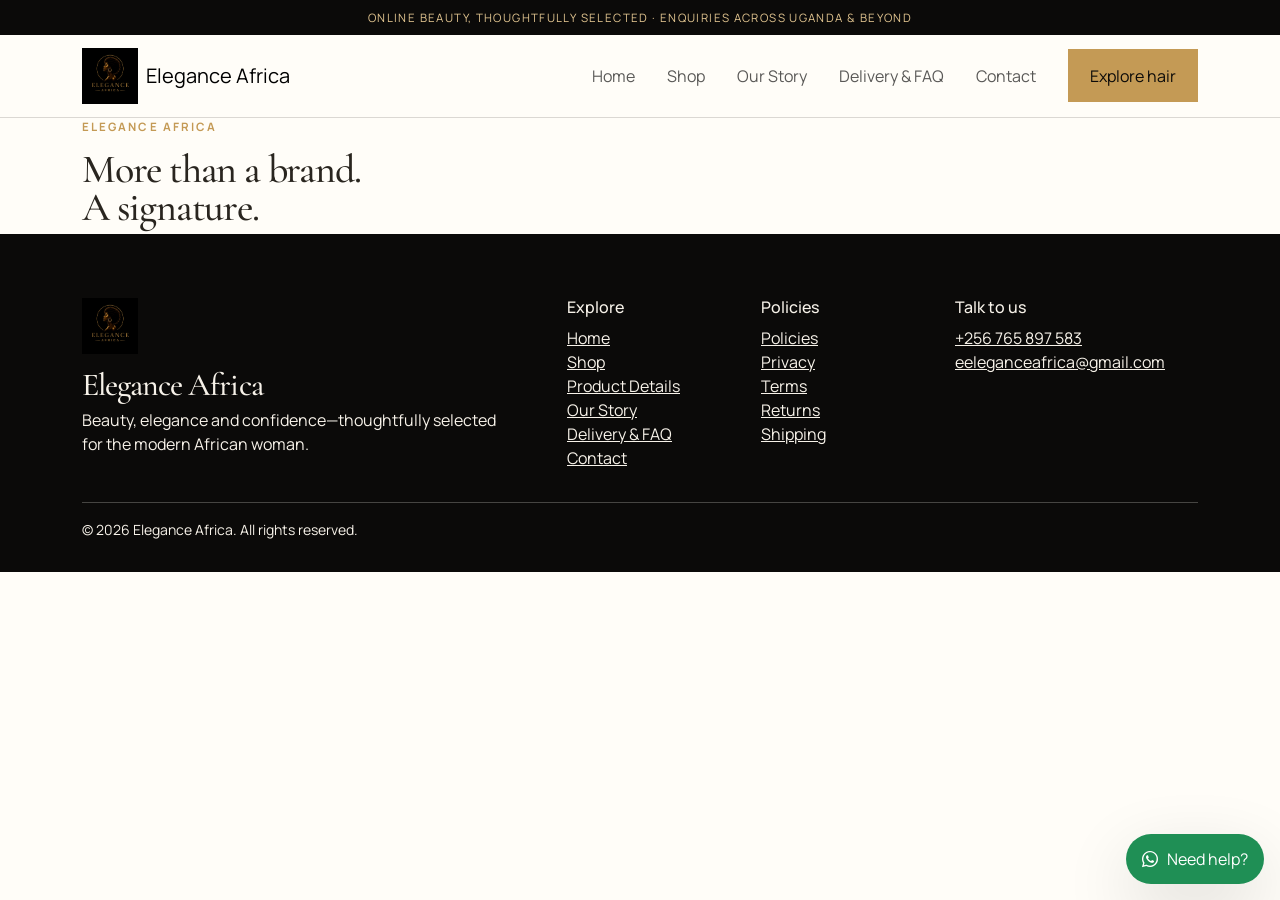
==== index.html @ 3edb66e4 "feat: add shared luxury site foundation" ====
<!doctype html>
<html lang="en">
<head>
  <meta charset="utf-8">
  <meta name="viewport" content="width=device-width, initial-scale=1">
  <meta name="theme-color" content="#0b0a09">
  <title>Elegance Africa | More Than a Brand. A Signature.</title>
  <meta name="description" content="Discover premium hair and a growing world of beauty, thoughtfully selected for the modern African woman.">
  <link rel="preconnect" href="https://fonts.googleapis.com">
  <link rel="preconnect" href="https://fonts.gstatic.com" crossorigin>
  <link href="https://fonts.googleapis.com/css2?family=Cormorant+Garamond:wght@400;500;600&amp;family=Manrope:wght@400;500;600;700&amp;display=swap" rel="stylesheet">
  <link href="https://cdn.jsdelivr.net/npm/bootstrap@5.3.8/dist/css/bootstrap.min.css" rel="stylesheet" integrity="sha384-sRIl4kxILFvY47J16cr9ZwB07vP4J8+LH7qKQnuqkuIAvNWLzeN8tE5YBujZqJLB" crossorigin="anonymous">
  <link rel="stylesheet" href="https://cdn.jsdelivr.net/npm/bootstrap-icons@1.13.1/font/bootstrap-icons.min.css">
  <link rel="stylesheet" href="assets/css/styles.css">
</head>
<body data-page="home">
  <a class="skip-link" href="#main-content">Skip to content</a>
  <div class="announcement-bar">Online beauty, thoughtfully selected · Enquiries across Uganda &amp; beyond</div>
  <header id="site-header" class="site-header">
    <nav class="navbar navbar-expand-lg" aria-label="Primary navigation">
      <div class="container">
        <a class="navbar-brand d-flex align-items-center gap-2" href="index.html"><img class="brand-logo" src="assets/images/logo.jpeg" alt="Elegance Africa"><span>Elegance Africa</span></a>
        <button class="navbar-toggler" type="button" data-bs-toggle="offcanvas" data-bs-target="#siteMenu" aria-controls="siteMenu" aria-label="Open navigation"><span class="navbar-toggler-icon"></span></button>
        <div class="offcanvas offcanvas-end" tabindex="-1" id="siteMenu" aria-labelledby="siteMenuLabel">
          <div class="offcanvas-header"><h2 class="offcanvas-title" id="siteMenuLabel">Elegance Africa</h2><button type="button" class="btn-close" data-bs-dismiss="offcanvas" aria-label="Close navigation"></button></div>
          <div class="offcanvas-body align-items-center"><ul class="navbar-nav ms-auto gap-lg-3">
            <li class="nav-item"><a class="nav-link" data-nav="home" href="index.html">Home</a></li>
            <li class="nav-item"><a class="nav-link" data-nav="shop" href="shop.html">Shop</a></li>
            <li class="nav-item"><a class="nav-link" data-nav="about" href="about.html">Our Story</a></li>
            <li class="nav-item"><a class="nav-link" data-nav="support" href="delivery-faq.html">Delivery &amp; FAQ</a></li>
            <li class="nav-item"><a class="nav-link" data-nav="contact" href="contact.html">Contact</a></li>
          </ul><a class="btn btn-gold ms-lg-4" href="shop.html">Explore hair</a></div>
        </div>
      </div>
    </nav>
  </header>
  <main id="main-content"><section class="page-hero"><div class="container"><p class="eyebrow">Elegance Africa</p><h1 class="display-title">More than a brand.<br>A signature.</h1></div></section></main>
  <footer class="site-footer"><div class="container"><div class="row g-5">
    <div class="col-lg-5"><img class="brand-logo mb-3" src="assets/images/logo.jpeg" alt=""><h2 class="display-title">Elegance Africa</h2><p>Beauty, elegance and confidence—thoughtfully selected for the modern African woman.</p></div>
    <div class="col-6 col-lg-2"><h3 class="h6">Explore</h3><ul class="list-unstyled"><li><a href="index.html">Home</a></li><li><a href="shop.html">Shop</a></li><li><a href="product.html">Product Details</a></li><li><a href="about.html">Our Story</a></li><li><a href="delivery-faq.html">Delivery &amp; FAQ</a></li><li><a href="contact.html">Contact</a></li></ul></div>
    <div class="col-6 col-lg-2"><h3 class="h6">Policies</h3><ul class="list-unstyled"><li><a href="policies.html">Policies</a></li><li><a href="policies.html#privacy">Privacy</a></li><li><a href="policies.html#terms">Terms</a></li><li><a href="policies.html#returns">Returns</a></li><li><a href="policies.html#shipping">Shipping</a></li></ul></div>
    <div class="col-lg-3"><h3 class="h6">Talk to us</h3><p><a href="tel:+256765897583">+256 765 897 583</a><br><a href="mailto:eeleganceafrica@gmail.com">eeleganceafrica@gmail.com</a></p></div>
  </div><hr><p class="small mb-0">© 2026 Elegance Africa. All rights reserved.</p></div></footer>
  <a class="whatsapp-float" href="https://wa.me/256765897583" target="_blank" rel="noopener" aria-label="Chat with Elegance Africa on WhatsApp"><i class="bi bi-whatsapp" aria-hidden="true"></i><span>Need help?</span></a>
  <script src="https://cdn.jsdelivr.net/npm/bootstrap@5.3.8/dist/js/bootstrap.bundle.min.js" integrity="sha384-FKyoEForCGlyvwx9Hj09JcYn3nv7wiPVlz7YYwJrWVcXK/BmnVDxM+D2scQbITxI" crossorigin="anonymous"></script>
  <script src="assets/js/products.js"></script>
  <script src="assets/js/main.js"></script>
</body>
</html>
---- assets/css/styles.css ----
:root {
  --ink: #0b0a09;
  --charcoal: #171512;
  --ivory: #f7f2e9;
  --cream: #eee4d5;
  --paper: #fffdf8;
  --gold: #c49a55;
  --gold-light: #e2c590;
  --taupe: #9c8b7b;
  --text: #29251f;
  --muted: #6f675e;
  --line: rgba(34, 29, 23, .16);
  --display: "Cormorant Garamond", Georgia, serif;
  --sans: "Manrope", Arial, sans-serif;
  --shadow: 0 24px 70px rgba(11, 10, 9, .14);
  --radius: .25rem;
}

html { scroll-behavior: smooth; }
body { margin: 0; background: var(--paper); color: var(--text); font-family: var(--sans); }
img { display: block; max-width: 100%; }
a { color: inherit; }
.skip-link { position: fixed; left: 1rem; top: -5rem; z-index: 2000; background: var(--paper); padding: .75rem 1rem; }
.skip-link:focus { top: 1rem; }
.announcement-bar { background: var(--ink); color: var(--gold-light); padding: .55rem 1rem; text-align: center; font-size: .72rem; letter-spacing: .12em; text-transform: uppercase; }
.site-header { background: rgba(255, 253, 248, .94); border-bottom: 1px solid var(--line); position: sticky; top: 0; z-index: 1030; backdrop-filter: blur(14px); }
.brand-logo { width: 56px; aspect-ratio: 1; object-fit: cover; }
.display-title { font-family: var(--display); font-weight: 500; line-height: .94; letter-spacing: -.03em; }
.eyebrow { color: var(--gold); font-size: .72rem; font-weight: 700; letter-spacing: .18em; text-transform: uppercase; }
.btn-gold { background: var(--gold); border: 1px solid var(--gold); color: var(--ink); border-radius: 0; padding: .85rem 1.3rem; }
.btn-gold:hover, .btn-gold:focus-visible { background: var(--gold-light); border-color: var(--gold-light); color: var(--ink); }
.btn-outline-ink { border: 1px solid currentColor; border-radius: 0; padding: .85rem 1.3rem; }
.section-pad { padding-block: clamp(4.5rem, 8vw, 8rem); }
.dark-section { background: var(--ink); color: var(--ivory); }
.site-footer { background: var(--ink); color: var(--ivory); padding: 4rem 0 2rem; }
.whatsapp-float { align-items: center; background: #1f8f55; border-radius: 999px; bottom: 1rem; box-shadow: var(--shadow); color: white; display: flex; gap: .55rem; padding: .8rem 1rem; position: fixed; right: 1rem; text-decoration: none; z-index: 1040; }
:focus-visible { outline: 3px solid var(--gold-light); outline-offset: 3px; }
[data-reveal] { opacity: 0; transform: translateY(22px); transition: opacity .7s ease, transform .7s ease; }
[data-reveal].is-visible { opacity: 1; transform: none; }
@media (max-width: 575.98px) { .whatsapp-float span { display: none; } }
@media (prefers-reduced-motion: reduce) { *, *::before, *::after { scroll-behavior: auto !important; transition-duration: .01ms !important; animation-duration: .01ms !important; } [data-reveal] { opacity: 1; transform: none; } }
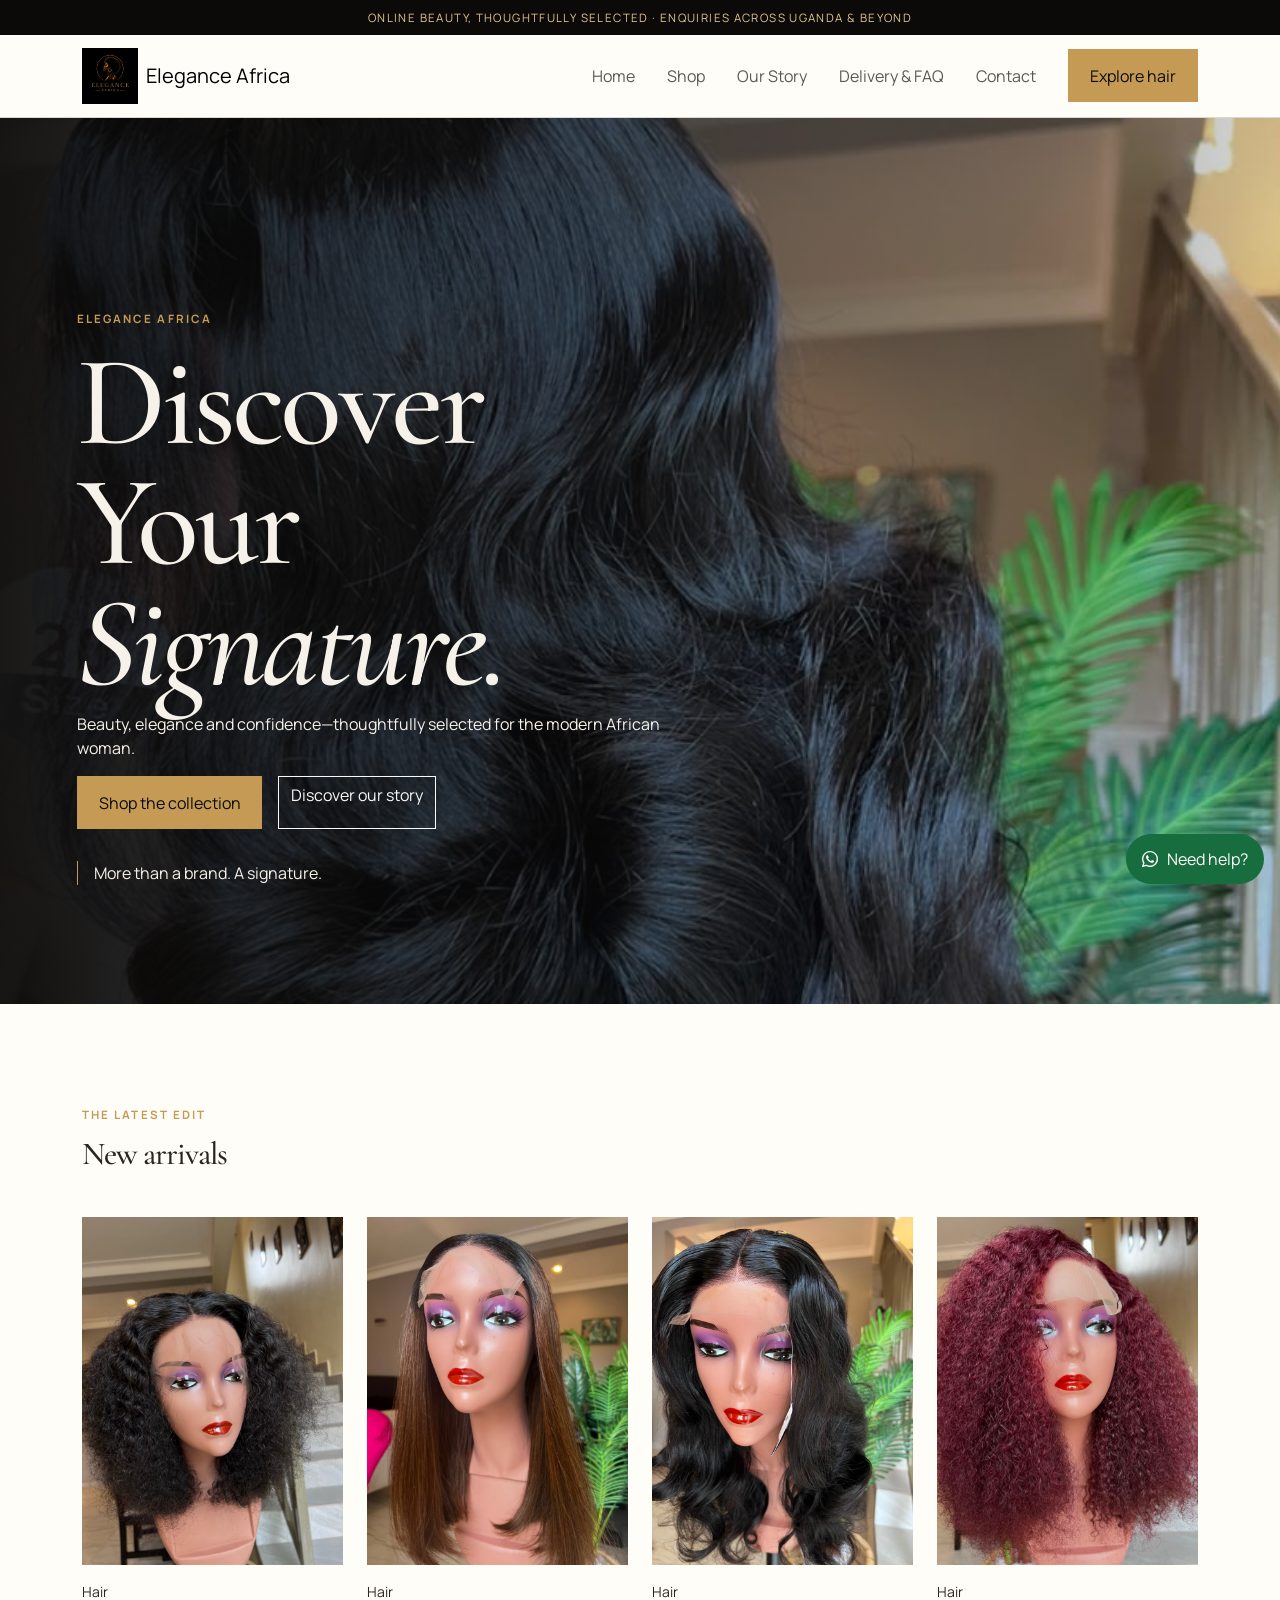
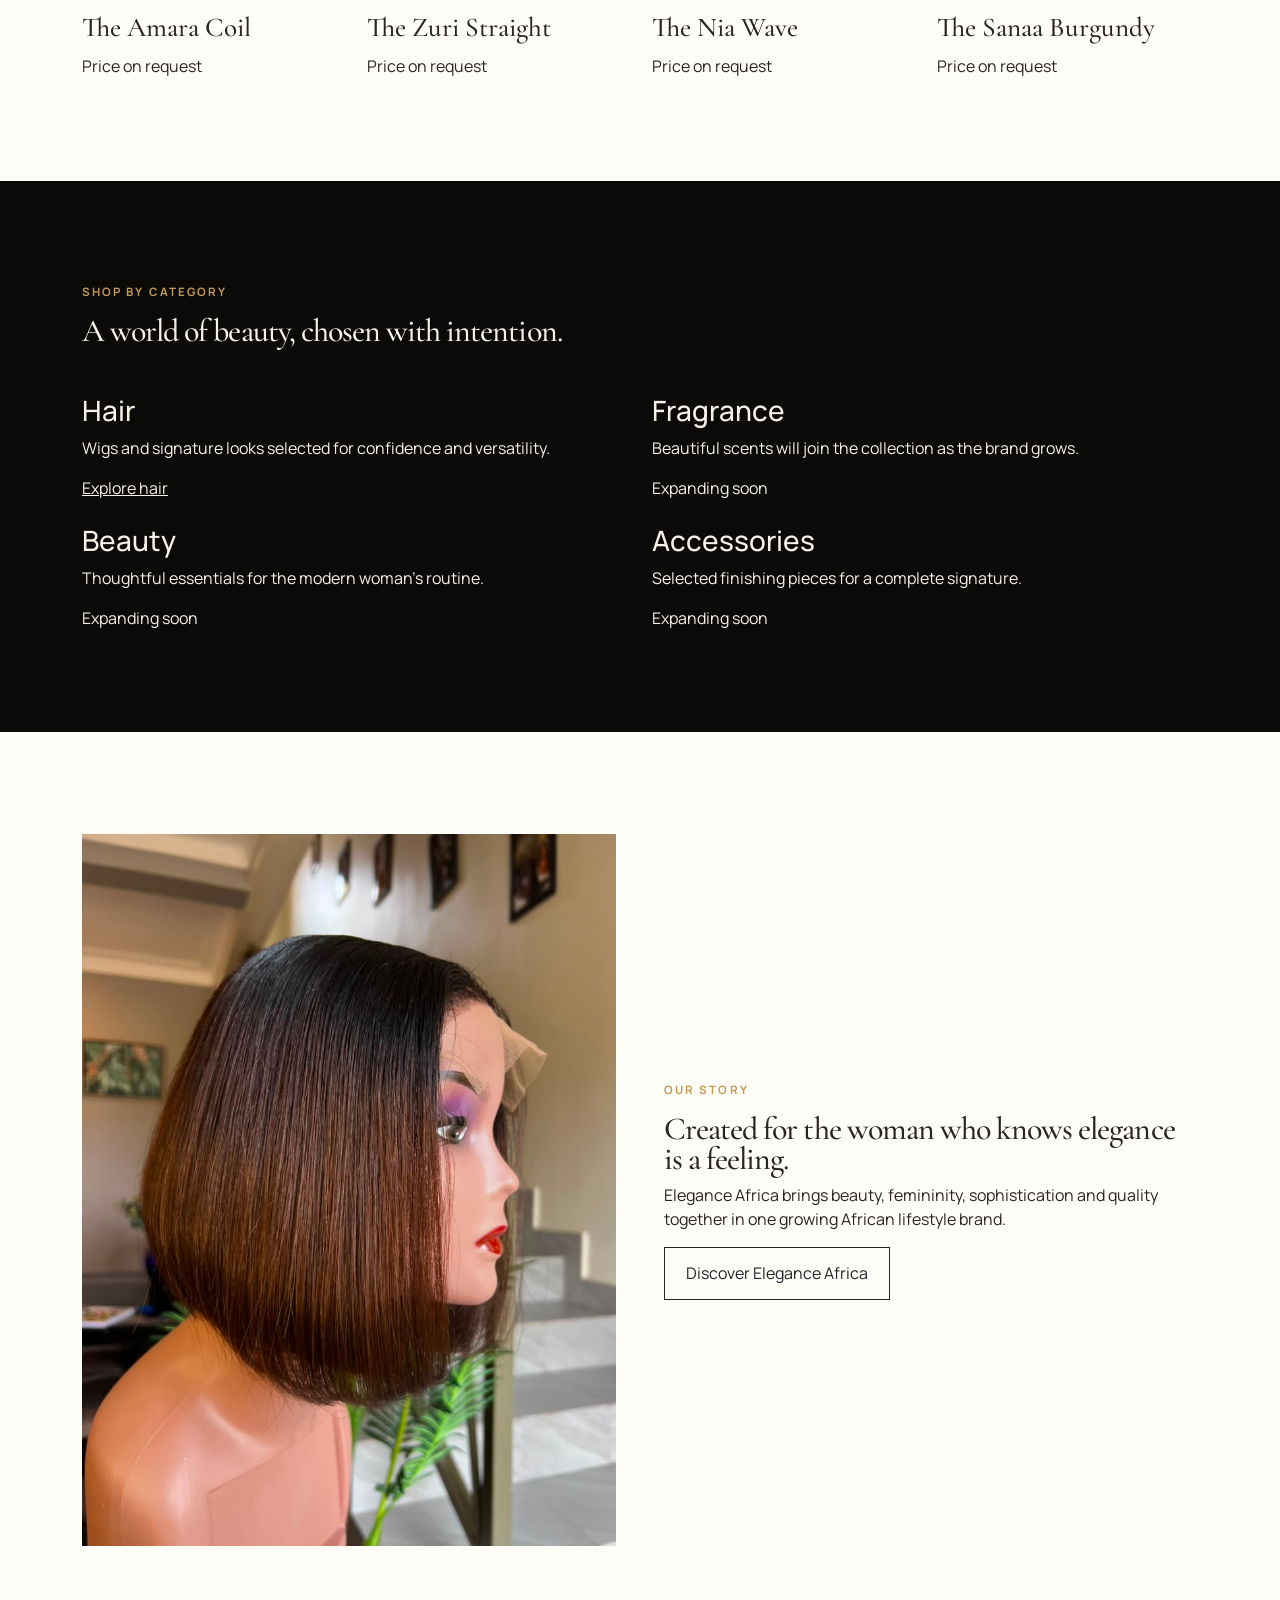
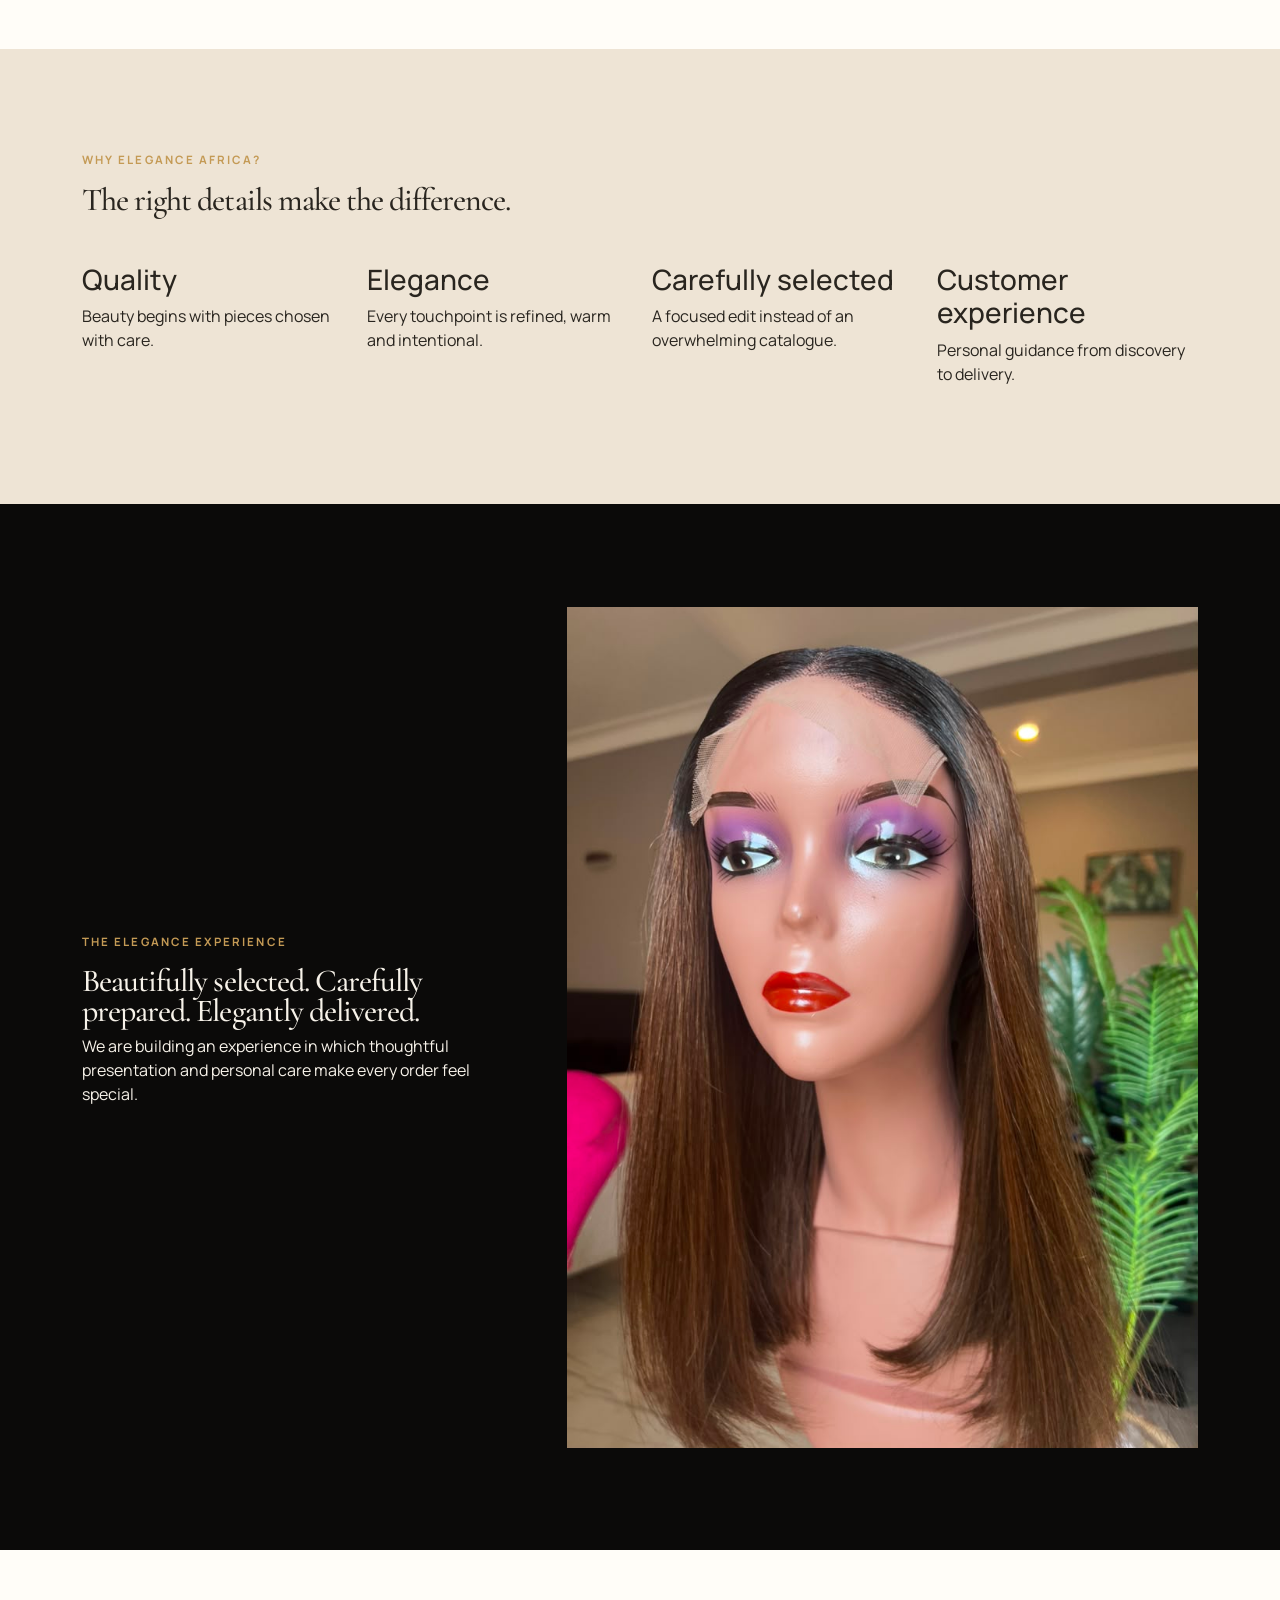
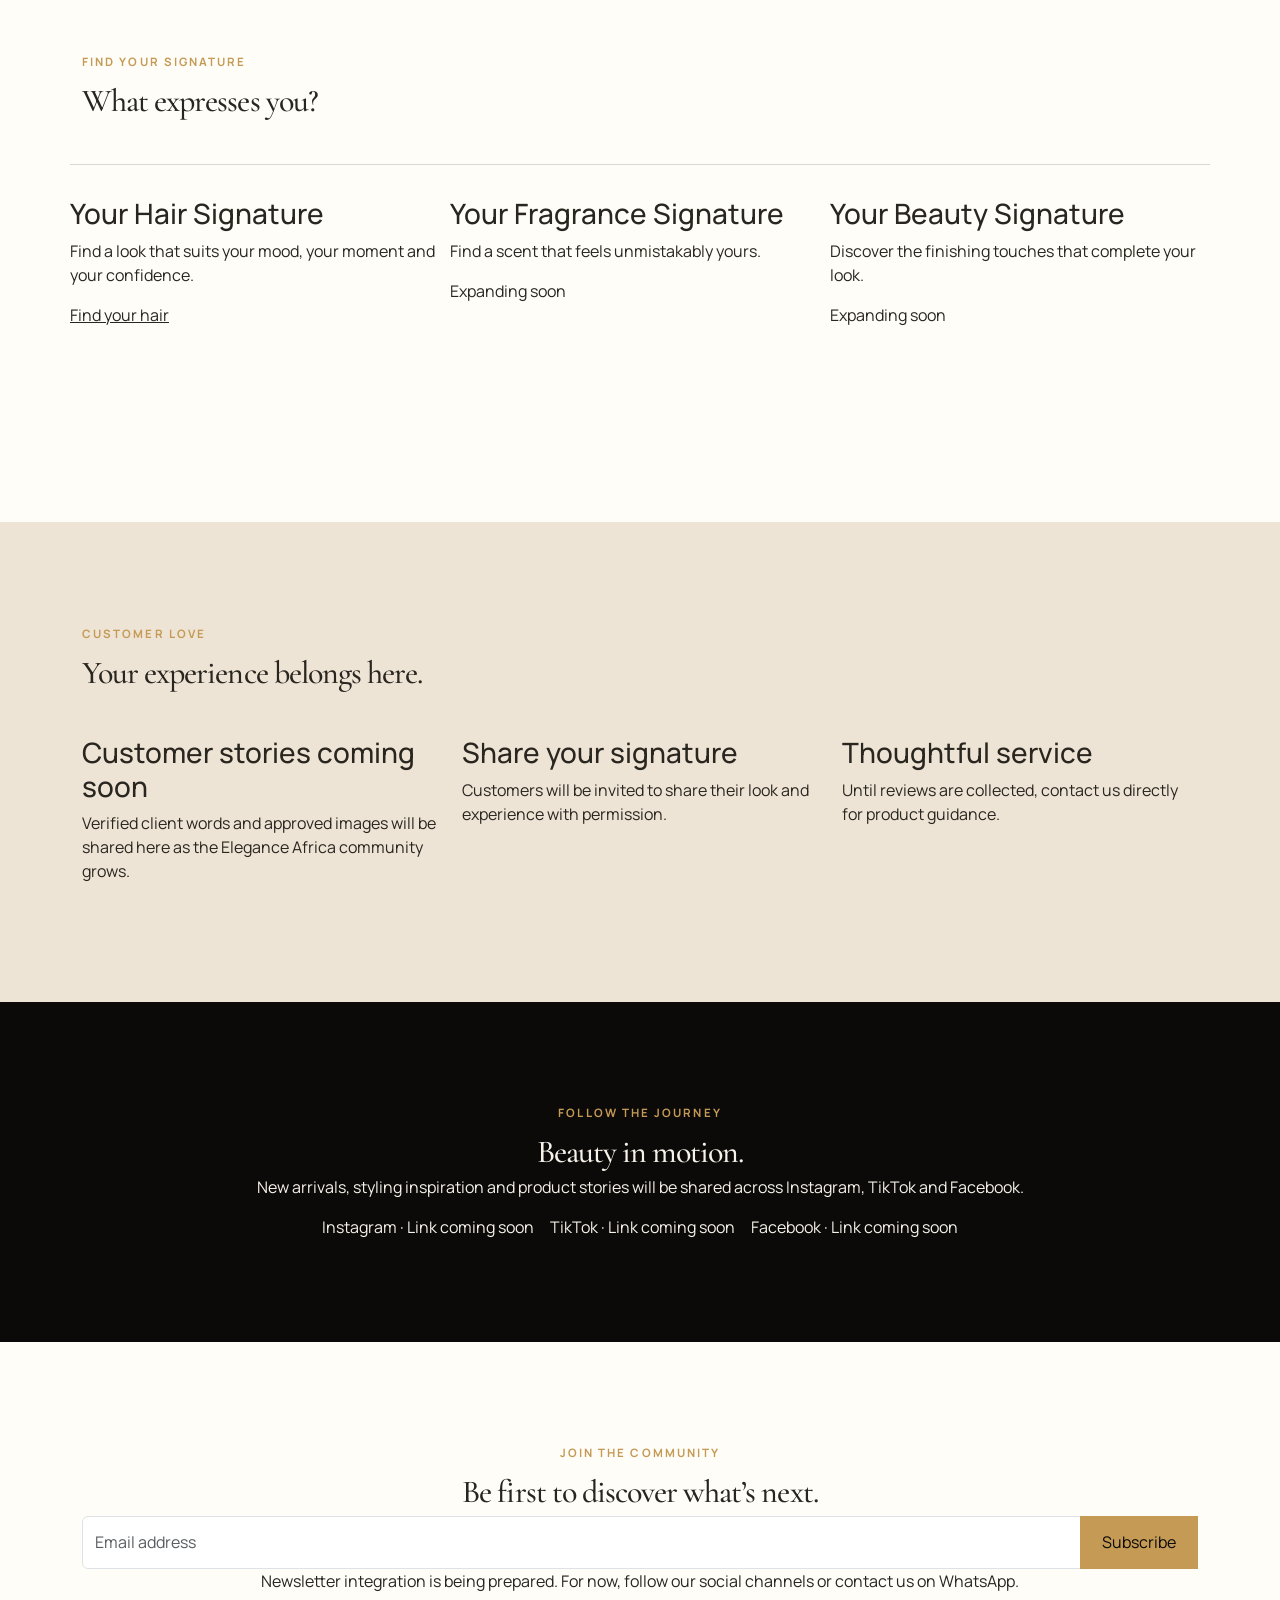
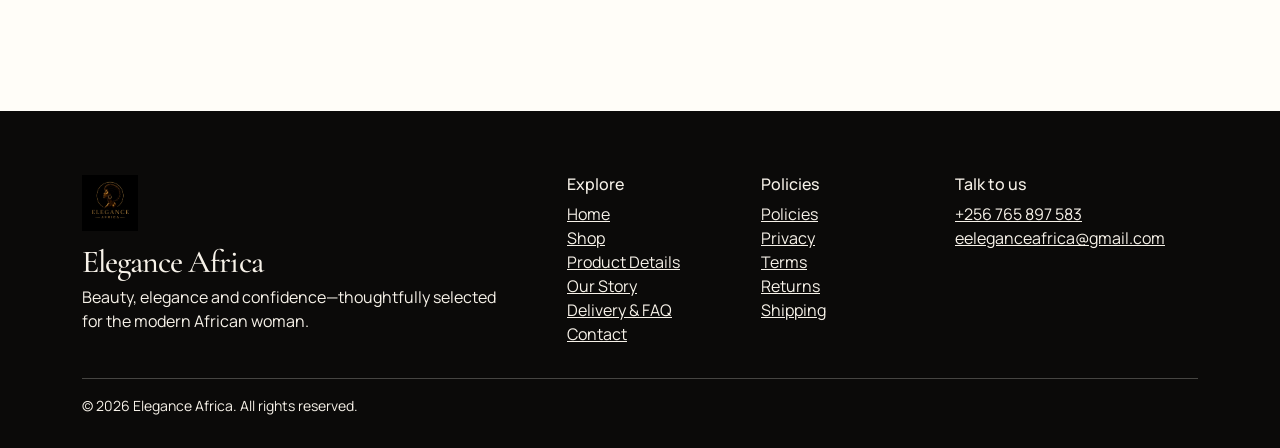
==== commit 1bf8b859: "feat: compose editorial Elegance Africa homepage" ====
--- a/index.html
+++ b/index.html
@@ -34,7 +34,18 @@
       </div>
     </nav>
   </header>
-  <main id="main-content"><section class="page-hero"><div class="container"><p class="eyebrow">Elegance Africa</p><h1 class="display-title">More than a brand.<br>A signature.</h1></div></section></main>
+  <main id="main-content">
+    <section class="hero-home"><div class="container-fluid h-100"><div class="row h-100 align-items-end"><div class="col-lg-7 hero-copy" data-reveal><p class="eyebrow">Elegance Africa</p><h1 class="display-title"><span class="visually-hidden">Discover Your Signature</span><span aria-hidden="true">Discover Your <em>Signature.</em></span></h1><p>Beauty, elegance and confidence—thoughtfully selected for the modern African woman.</p><div class="d-flex flex-wrap gap-3"><a class="btn btn-gold" href="shop.html">Shop the collection</a><a class="btn btn-outline-light rounded-0" href="about.html">Discover our story</a></div><p class="hero-signature">More than a brand. A signature.</p></div></div></div></section>
+    <section id="new-arrivals" class="section-pad"><div class="container"><p class="eyebrow">The latest edit</p><h2 class="display-title">New arrivals</h2><div class="row g-4 mt-4" data-featured-grid></div></div></section>
+    <section id="categories" class="section-pad dark-section"><div class="container"><p class="eyebrow">Shop by category</p><h2 class="display-title">A world of beauty, chosen with intention.</h2><div class="row g-4 mt-4"><article class="col-md-6"><h3>Hair</h3><p>Wigs and signature looks selected for confidence and versatility.</p><a href="shop.html">Explore hair</a></article><article class="col-md-6"><h3>Fragrance</h3><p>Beautiful scents will join the collection as the brand grows.</p><span>Expanding soon</span></article><article class="col-md-6"><h3>Beauty</h3><p>Thoughtful essentials for the modern woman’s routine.</p><span>Expanding soon</span></article><article class="col-md-6"><h3>Accessories</h3><p>Selected finishing pieces for a complete signature.</p><span>Expanding soon</span></article></div></div></section>
+    <section id="story" class="section-pad"><div class="container"><div class="row align-items-center g-5"><div class="col-lg-6"><img src="assets/images/aya-bob-2.jpeg" alt="Sleek warm brunette bob from the Elegance Africa hair edit" loading="lazy"></div><div class="col-lg-6"><p class="eyebrow">Our story</p><h2 class="display-title">Created for the woman who knows elegance is a feeling.</h2><p>Elegance Africa brings beauty, femininity, sophistication and quality together in one growing African lifestyle brand.</p><a class="btn btn-outline-ink" href="about.html">Discover Elegance Africa</a></div></div></div></section>
+    <section id="why" class="section-pad bg-cream"><div class="container"><p class="eyebrow">Why Elegance Africa?</p><h2 class="display-title">The right details make the difference.</h2><div class="row g-4 mt-4"><article class="col-sm-6 col-lg-3"><h3>Quality</h3><p>Beauty begins with pieces chosen with care.</p></article><article class="col-sm-6 col-lg-3"><h3>Elegance</h3><p>Every touchpoint is refined, warm and intentional.</p></article><article class="col-sm-6 col-lg-3"><h3>Carefully selected</h3><p>A focused edit instead of an overwhelming catalogue.</p></article><article class="col-sm-6 col-lg-3"><h3>Customer experience</h3><p>Personal guidance from discovery to delivery.</p></article></div></div></section>
+    <section id="experience" class="section-pad dark-section"><div class="container"><div class="row g-5 align-items-center"><div class="col-lg-5"><p class="eyebrow">The Elegance Experience</p><h2 class="display-title">Beautifully selected. Carefully prepared. Elegantly delivered.</h2><p>We are building an experience in which thoughtful presentation and personal care make every order feel special.</p></div><div class="col-lg-7"><img src="assets/images/zuri-straight-1.jpeg" alt="Smooth warm-toned straight hair from the Elegance Africa collection" loading="lazy"></div></div></div></section>
+    <section id="find-signature" class="section-pad"><div class="container"><p class="eyebrow">Find Your Signature</p><h2 class="display-title">What expresses you?</h2><div class="row g-4 mt-4"><article class="col-lg-4 signature-card"><h3>Your Hair Signature</h3><p>Find a look that suits your mood, your moment and your confidence.</p><a href="shop.html">Find your hair</a></article><article class="col-lg-4 signature-card"><h3>Your Fragrance Signature</h3><p>Find a scent that feels unmistakably yours.</p><span>Expanding soon</span></article><article class="col-lg-4 signature-card"><h3>Your Beauty Signature</h3><p>Discover the finishing touches that complete your look.</p><span>Expanding soon</span></article></div></div></section>
+    <section id="reviews" class="section-pad bg-cream"><div class="container"><p class="eyebrow">Customer love</p><h2 class="display-title">Your experience belongs here.</h2><div class="row g-4 mt-4"><article class="col-md-4"><h3>Customer stories coming soon</h3><p>Verified client words and approved images will be shared here as the Elegance Africa community grows.</p></article><article class="col-md-4"><h3>Share your signature</h3><p>Customers will be invited to share their look and experience with permission.</p></article><article class="col-md-4"><h3>Thoughtful service</h3><p>Until reviews are collected, contact us directly for product guidance.</p></article></div></div></section>
+    <section id="social" class="section-pad dark-section"><div class="container text-center"><p class="eyebrow">Follow the journey</p><h2 class="display-title">Beauty in motion.</h2><p>New arrivals, styling inspiration and product stories will be shared across Instagram, TikTok and Facebook.</p><div class="d-flex justify-content-center flex-wrap gap-3"><span class="social-label">Instagram · Link coming soon</span><span class="social-label">TikTok · Link coming soon</span><span class="social-label">Facebook · Link coming soon</span></div></div></section>
+    <section id="community" class="section-pad"><div class="container text-center"><p class="eyebrow">Join the community</p><h2 class="display-title">Be first to discover what’s next.</h2><form class="newsletter-form mx-auto" data-newsletter-form novalidate><label class="visually-hidden" for="newsletter-email">Email address</label><div class="input-group"><input class="form-control" id="newsletter-email" name="email" type="email" required placeholder="Email address"><button class="btn btn-gold" type="submit">Subscribe</button></div><div class="invalid-feedback">Enter a valid email address.</div></form><p class="form-note">Newsletter integration is being prepared. For now, follow our social channels or contact us on WhatsApp.</p><div class="form-status" aria-live="polite"></div></div></section>
+  </main>
   <footer class="site-footer"><div class="container"><div class="row g-5">
     <div class="col-lg-5"><img class="brand-logo mb-3" src="assets/images/logo.jpeg" alt=""><h2 class="display-title">Elegance Africa</h2><p>Beauty, elegance and confidence—thoughtfully selected for the modern African woman.</p></div>
     <div class="col-6 col-lg-2"><h3 class="h6">Explore</h3><ul class="list-unstyled"><li><a href="index.html">Home</a></li><li><a href="shop.html">Shop</a></li><li><a href="product.html">Product Details</a></li><li><a href="about.html">Our Story</a></li><li><a href="delivery-faq.html">Delivery &amp; FAQ</a></li><li><a href="contact.html">Contact</a></li></ul></div>
--- a/assets/css/styles.css
+++ b/assets/css/styles.css
@@ -33,9 +33,13 @@
 .section-pad { padding-block: clamp(4.5rem, 8vw, 8rem); }
 .dark-section { background: var(--ink); color: var(--ivory); }
 .site-footer { background: var(--ink); color: var(--ivory); padding: 4rem 0 2rem; }
-.whatsapp-float { align-items: center; background: #1f8f55; border-radius: 999px; bottom: 1rem; box-shadow: var(--shadow); color: white; display: flex; gap: .55rem; padding: .8rem 1rem; position: fixed; right: 1rem; text-decoration: none; z-index: 1040; }
-:focus-visible { outline: 3px solid var(--gold-light); outline-offset: 3px; }
+.whatsapp-float { align-items: center; background: #176d3e; border-radius: 999px; bottom: 1rem; box-shadow: var(--shadow); color: white; display: flex; gap: .55rem; padding: .8rem 1rem; position: fixed; right: 1rem; text-decoration: none; z-index: 1040; }
+:focus-visible { outline: 3px solid var(--ink); outline-offset: 3px; }
+.dark-section :focus-visible, .site-footer :focus-visible { outline-color: var(--gold-light); }
 [data-reveal] { opacity: 0; transform: translateY(22px); transition: opacity .7s ease, transform .7s ease; }
 [data-reveal].is-visible { opacity: 1; transform: none; }
 @media (max-width: 575.98px) { .whatsapp-float span { display: none; } }
 @media (prefers-reduced-motion: reduce) { *, *::before, *::after { scroll-behavior: auto !important; transition-duration: .01ms !important; animation-duration: .01ms !important; } [data-reveal] { opacity: 1; transform: none; } }
+.hero-home { min-height: min(880px, 92vh); background: linear-gradient(90deg, rgba(11,10,9,.94) 0%, rgba(11,10,9,.64) 50%, rgba(11,10,9,.16) 100%), url("../images/nia-wave-3.jpeg") center 30%/cover; color: var(--ivory); }
+.hero-copy { padding: clamp(7rem, 15vw, 13rem) clamp(1rem, 6vw, 6rem) clamp(4rem, 8vw, 7rem); }.hero-copy .display-title { font-size: clamp(4rem, 10vw, 9rem); }.hero-signature { border-left: 1px solid var(--gold); margin-top: 2rem; padding-left: 1rem; }.bg-cream { background: var(--cream); }
+.product-card { display: block; text-decoration: none; }.product-card__media { background: var(--cream); display: block; overflow: hidden; aspect-ratio: 3/4; }.product-card__media img { height: 100%; object-fit: cover; transition: transform .6s ease; width: 100%; }.product-card:hover .product-card__media img { transform: scale(1.025); }.product-card__meta { display: grid; gap: .35rem; padding-top: 1rem; }.product-card__meta strong { font-family: var(--display); font-size: 1.7rem; font-weight: 500; }.signature-card { border-top: 1px solid var(--line); min-height: 16rem; padding: 2rem 0; }
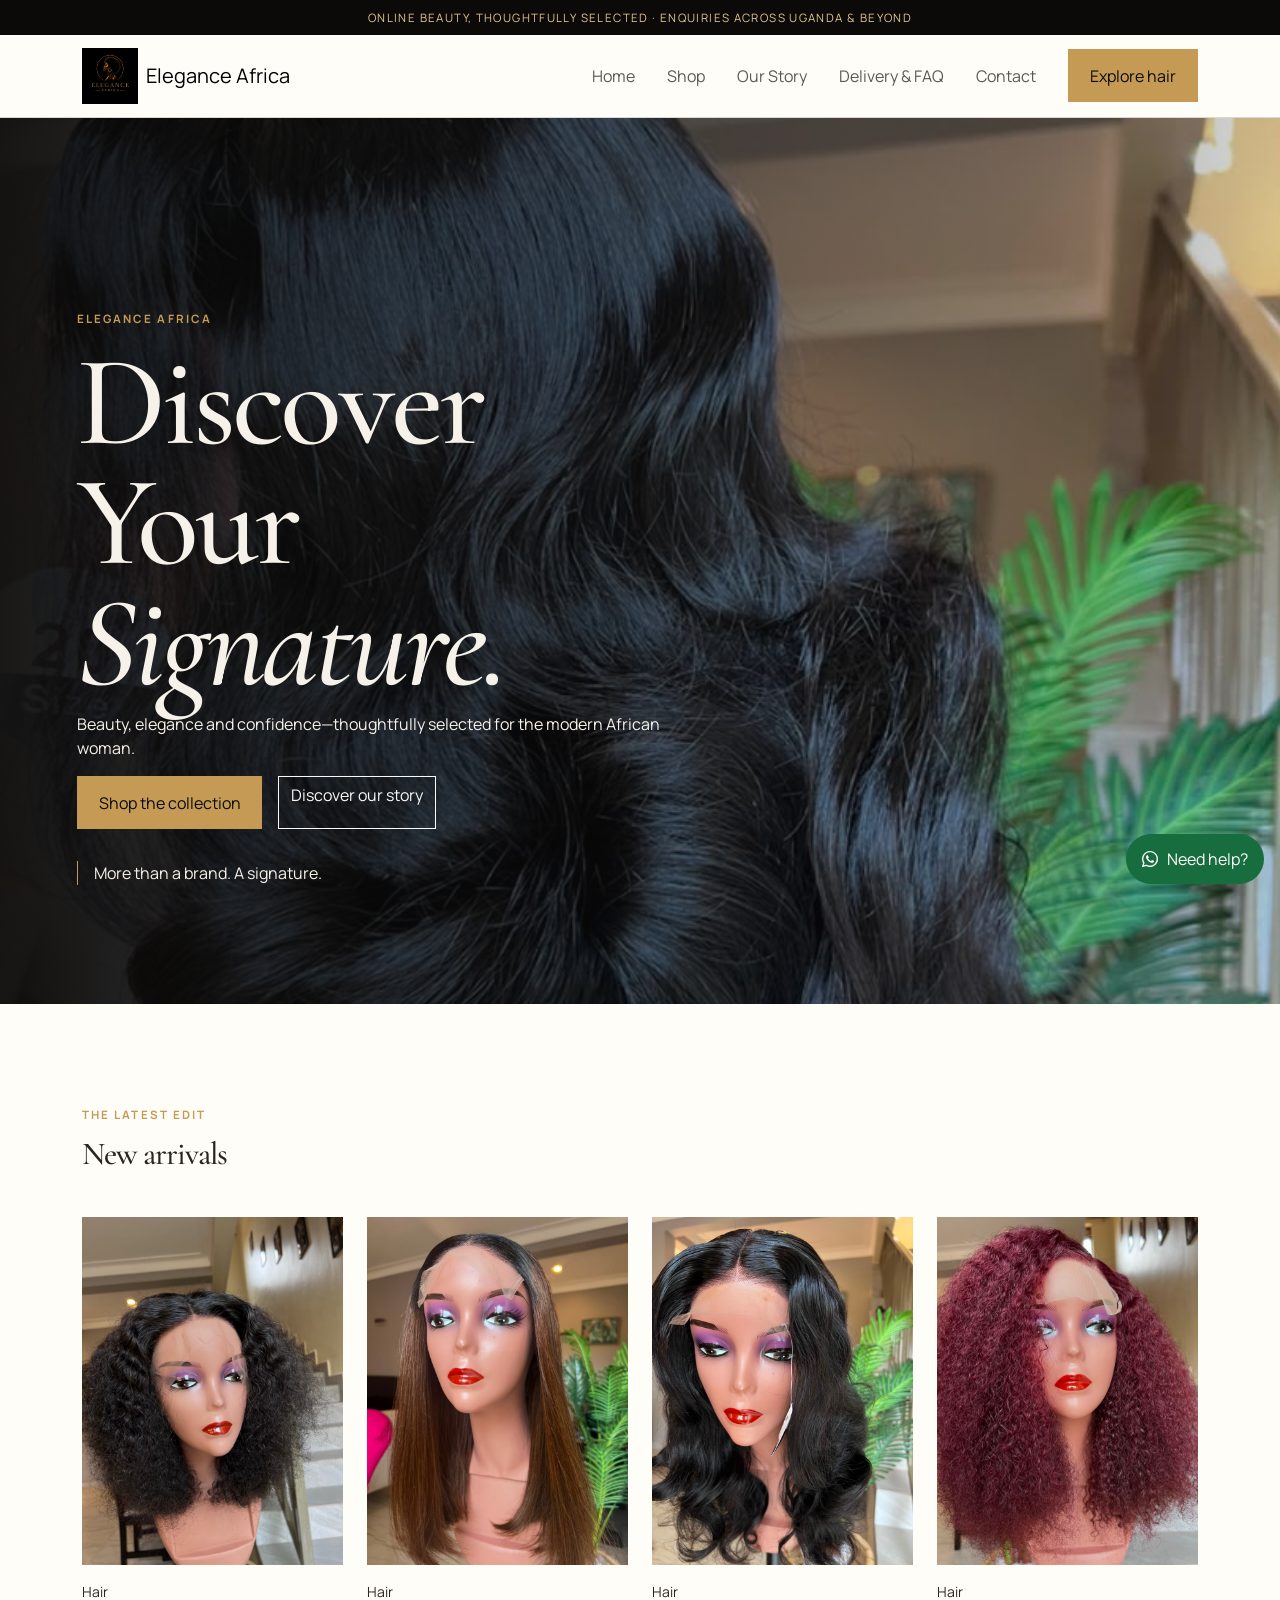
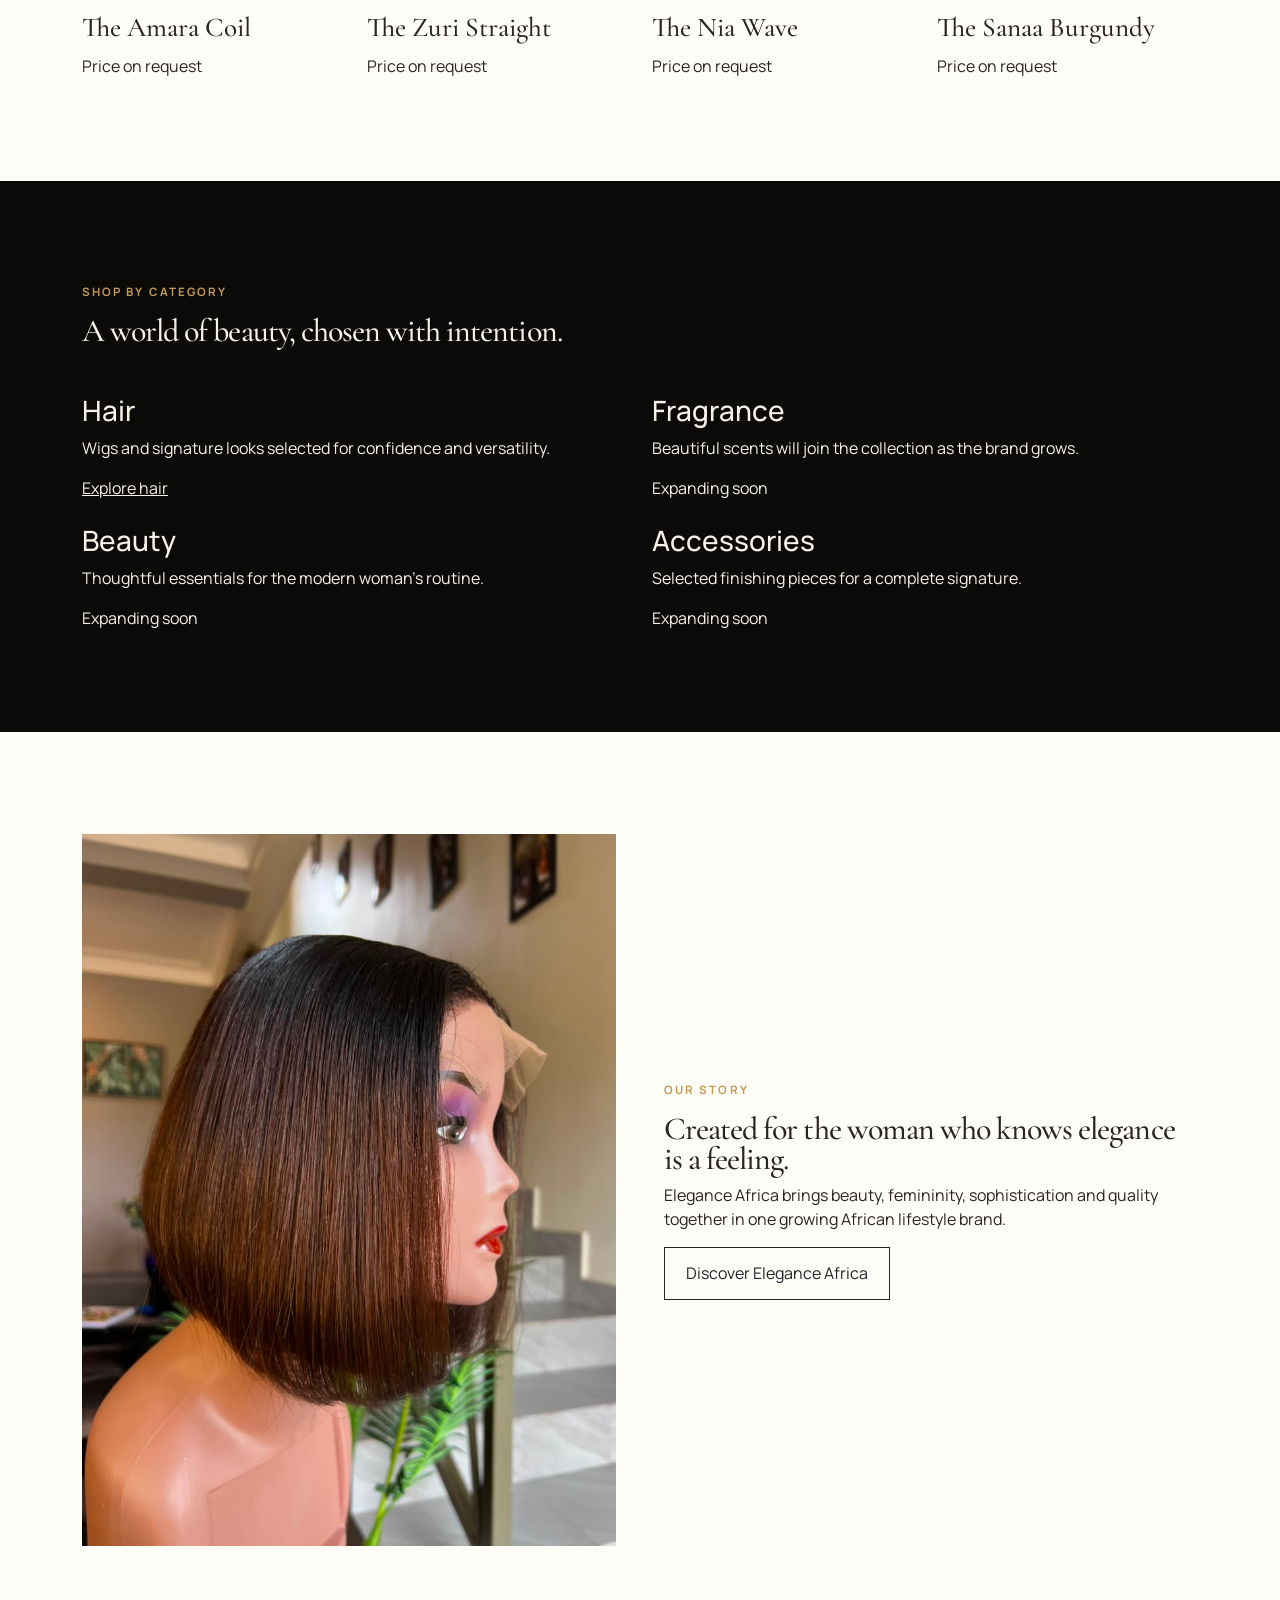
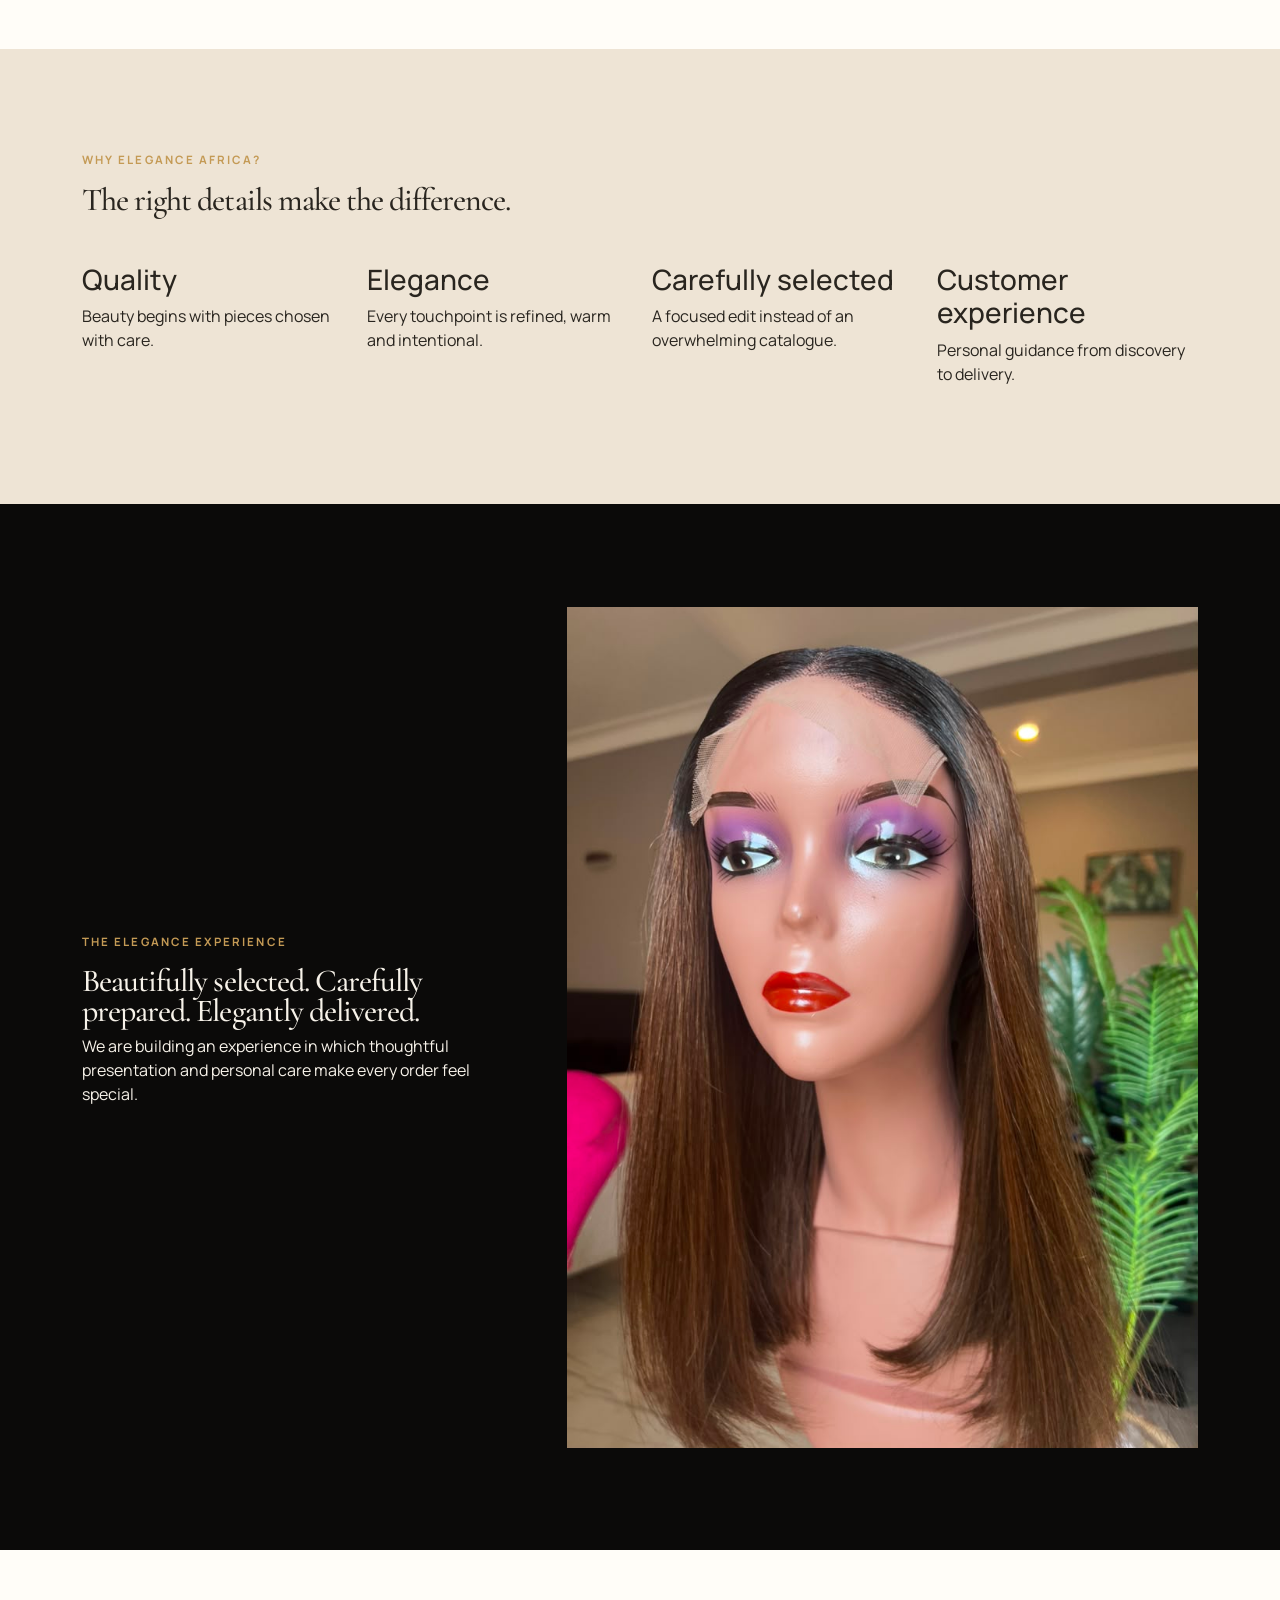
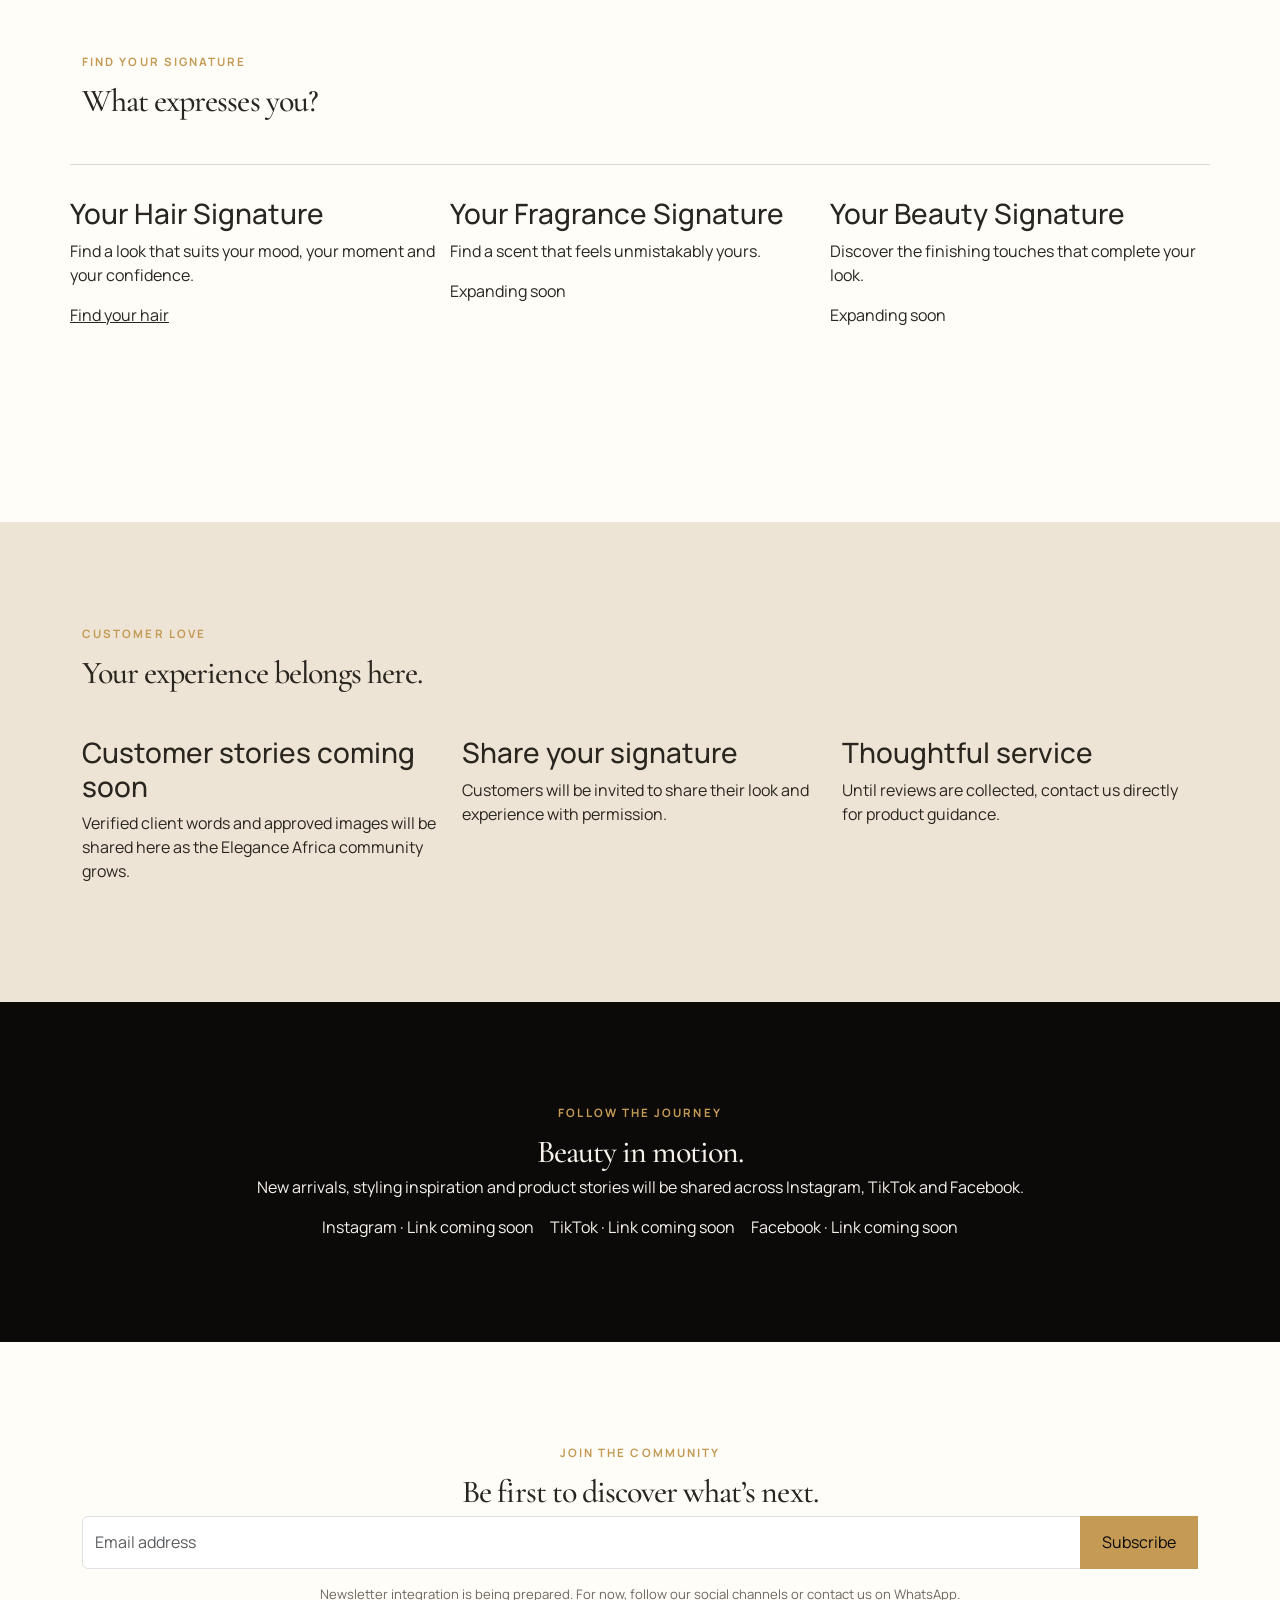
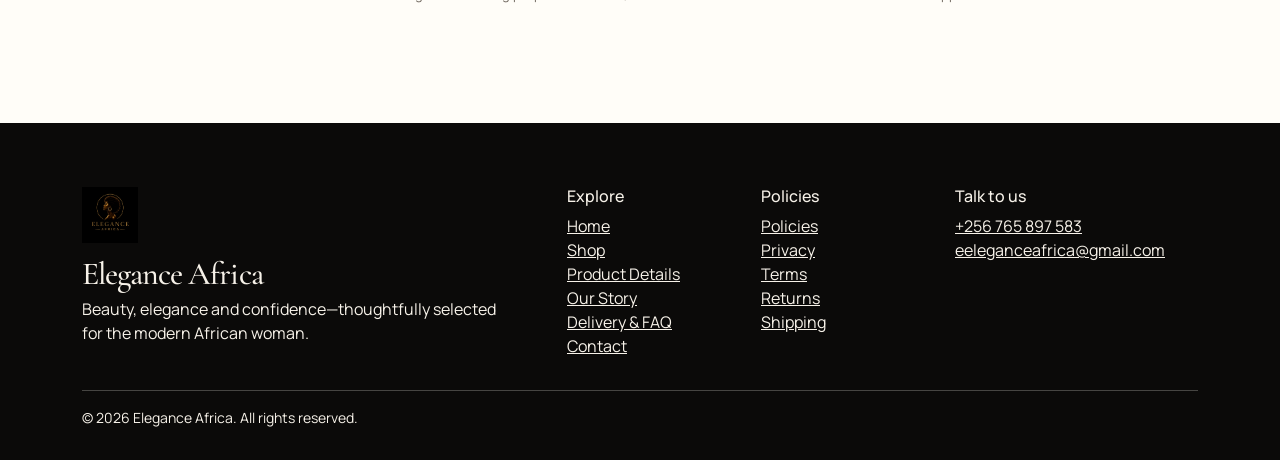
==== commit 103c76b2: "fix: complete shared fallbacks and footer" ====
--- a/index.html
+++ b/index.html
@@ -36,7 +36,7 @@
   </header>
   <main id="main-content">
     <section class="hero-home"><div class="container-fluid h-100"><div class="row h-100 align-items-end"><div class="col-lg-7 hero-copy" data-reveal><p class="eyebrow">Elegance Africa</p><h1 class="display-title"><span class="visually-hidden">Discover Your Signature</span><span aria-hidden="true">Discover Your <em>Signature.</em></span></h1><p>Beauty, elegance and confidence—thoughtfully selected for the modern African woman.</p><div class="d-flex flex-wrap gap-3"><a class="btn btn-gold" href="shop.html">Shop the collection</a><a class="btn btn-outline-light rounded-0" href="about.html">Discover our story</a></div><p class="hero-signature">More than a brand. A signature.</p></div></div></div></section>
-    <section id="new-arrivals" class="section-pad"><div class="container"><p class="eyebrow">The latest edit</p><h2 class="display-title">New arrivals</h2><div class="row g-4 mt-4" data-featured-grid></div></div></section>
+    <section id="new-arrivals" class="section-pad"><div class="container"><p class="eyebrow">The latest edit</p><h2 class="display-title">New arrivals</h2><div class="row g-4 mt-4" data-featured-grid></div><noscript><div class="row g-4 mt-4" aria-label="Featured hair collection"><article class="col-12 col-md-6 col-xl-3"><a class="product-card" href="product.html?id=amara-coil"><span class="product-card__media"><img src="assets/images/amara-coil-1.jpeg" alt="The Amara Coil textured rounded hair piece"></span><span class="product-card__meta"><small>Hair</small><strong>The Amara Coil</strong><span>Price on request</span></span></a></article><article class="col-12 col-md-6 col-xl-3"><a class="product-card" href="product.html?id=zuri-straight"><span class="product-card__media"><img src="assets/images/zuri-straight-1.jpeg" alt="The Zuri Straight smooth warm-toned hair piece"></span><span class="product-card__meta"><small>Hair</small><strong>The Zuri Straight</strong><span>Price on request</span></span></a></article><article class="col-12 col-md-6 col-xl-3"><a class="product-card" href="product.html?id=nia-wave"><span class="product-card__media"><img src="assets/images/nia-wave-1.jpeg" alt="The Nia Wave dark flowing hair piece"></span><span class="product-card__meta"><small>Hair</small><strong>The Nia Wave</strong><span>Price on request</span></span></a></article><article class="col-12 col-md-6 col-xl-3"><a class="product-card" href="product.html?id=aya-bob"><span class="product-card__media"><img src="assets/images/aya-bob-1.jpeg" alt="The Aya Bob sleek brunette hair piece"></span><span class="product-card__meta"><small>Hair</small><strong>The Aya Bob</strong><span>Price on request</span></span></a></article></div></noscript></div></section>
     <section id="categories" class="section-pad dark-section"><div class="container"><p class="eyebrow">Shop by category</p><h2 class="display-title">A world of beauty, chosen with intention.</h2><div class="row g-4 mt-4"><article class="col-md-6"><h3>Hair</h3><p>Wigs and signature looks selected for confidence and versatility.</p><a href="shop.html">Explore hair</a></article><article class="col-md-6"><h3>Fragrance</h3><p>Beautiful scents will join the collection as the brand grows.</p><span>Expanding soon</span></article><article class="col-md-6"><h3>Beauty</h3><p>Thoughtful essentials for the modern woman’s routine.</p><span>Expanding soon</span></article><article class="col-md-6"><h3>Accessories</h3><p>Selected finishing pieces for a complete signature.</p><span>Expanding soon</span></article></div></div></section>
     <section id="story" class="section-pad"><div class="container"><div class="row align-items-center g-5"><div class="col-lg-6"><img src="assets/images/aya-bob-2.jpeg" alt="Sleek warm brunette bob from the Elegance Africa hair edit" loading="lazy"></div><div class="col-lg-6"><p class="eyebrow">Our story</p><h2 class="display-title">Created for the woman who knows elegance is a feeling.</h2><p>Elegance Africa brings beauty, femininity, sophistication and quality together in one growing African lifestyle brand.</p><a class="btn btn-outline-ink" href="about.html">Discover Elegance Africa</a></div></div></div></section>
     <section id="why" class="section-pad bg-cream"><div class="container"><p class="eyebrow">Why Elegance Africa?</p><h2 class="display-title">The right details make the difference.</h2><div class="row g-4 mt-4"><article class="col-sm-6 col-lg-3"><h3>Quality</h3><p>Beauty begins with pieces chosen with care.</p></article><article class="col-sm-6 col-lg-3"><h3>Elegance</h3><p>Every touchpoint is refined, warm and intentional.</p></article><article class="col-sm-6 col-lg-3"><h3>Carefully selected</h3><p>A focused edit instead of an overwhelming catalogue.</p></article><article class="col-sm-6 col-lg-3"><h3>Customer experience</h3><p>Personal guidance from discovery to delivery.</p></article></div></div></section>
--- a/assets/css/styles.css
+++ b/assets/css/styles.css
@@ -36,10 +36,13 @@
 .whatsapp-float { align-items: center; background: #176d3e; border-radius: 999px; bottom: 1rem; box-shadow: var(--shadow); color: white; display: flex; gap: .55rem; padding: .8rem 1rem; position: fixed; right: 1rem; text-decoration: none; z-index: 1040; }
 :focus-visible { outline: 3px solid var(--ink); outline-offset: 3px; }
 .dark-section :focus-visible, .site-footer :focus-visible { outline-color: var(--gold-light); }
-[data-reveal] { opacity: 0; transform: translateY(22px); transition: opacity .7s ease, transform .7s ease; }
-[data-reveal].is-visible { opacity: 1; transform: none; }
+.js-ready [data-reveal] { opacity: 0; transform: translateY(22px); transition: opacity .7s ease, transform .7s ease; }
+.js-ready [data-reveal].is-visible { opacity: 1; transform: none; }
 @media (max-width: 575.98px) { .whatsapp-float span { display: none; } }
 @media (prefers-reduced-motion: reduce) { *, *::before, *::after { scroll-behavior: auto !important; transition-duration: .01ms !important; animation-duration: .01ms !important; } [data-reveal] { opacity: 1; transform: none; } }
 .hero-home { min-height: min(880px, 92vh); background: linear-gradient(90deg, rgba(11,10,9,.94) 0%, rgba(11,10,9,.64) 50%, rgba(11,10,9,.16) 100%), url("../images/nia-wave-3.jpeg") center 30%/cover; color: var(--ivory); }
 .hero-copy { padding: clamp(7rem, 15vw, 13rem) clamp(1rem, 6vw, 6rem) clamp(4rem, 8vw, 7rem); }.hero-copy .display-title { font-size: clamp(4rem, 10vw, 9rem); }.hero-signature { border-left: 1px solid var(--gold); margin-top: 2rem; padding-left: 1rem; }.bg-cream { background: var(--cream); }
 .product-card { display: block; text-decoration: none; }.product-card__media { background: var(--cream); display: block; overflow: hidden; aspect-ratio: 3/4; }.product-card__media img { height: 100%; object-fit: cover; transition: transform .6s ease; width: 100%; }.product-card:hover .product-card__media img { transform: scale(1.025); }.product-card__meta { display: grid; gap: .35rem; padding-top: 1rem; }.product-card__meta strong { font-family: var(--display); font-size: 1.7rem; font-weight: 500; }.signature-card { border-top: 1px solid var(--line); min-height: 16rem; padding: 2rem 0; }
+.page-hero { background: var(--cream); padding: clamp(5rem, 10vw, 9rem) 0; }.page-hero .display-title { font-size: clamp(3.5rem, 8vw, 7rem); }.catalog-filters { display: flex; flex-wrap: wrap; gap: .6rem; margin-bottom: 2.5rem; }.filter-btn { background: transparent; border: 1px solid var(--line); padding: .7rem 1rem; }.filter-btn.is-active { background: var(--ink); color: var(--ivory); }.product-main-image { aspect-ratio: 4/5; background: var(--cream); object-fit: cover; width: 100%; }.gallery-thumbs { display: grid; gap: .75rem; grid-template-columns: repeat(4, 1fr); margin-top: .75rem; }.gallery-thumbs button { background: transparent; border: 1px solid var(--line); padding: 0; }.gallery-thumbs img { aspect-ratio: 1; object-fit: cover; width: 100%; }.product-price { color: var(--gold); font-size: 1.05rem; font-weight: 700; letter-spacing: .08em; text-transform: uppercase; }.empty-state { border: 1px solid var(--line); padding: 4rem 1rem; text-align: center; }
+.story-number { color: var(--gold); font-family: var(--display); font-size: 4rem; line-height: 1; }.story-panel { border-top: 1px solid var(--line); padding-block: 2.5rem; }.accordion-elegance { --bs-accordion-bg: transparent; --bs-accordion-border-color: var(--line); --bs-accordion-btn-focus-box-shadow: 0 0 0 .2rem rgba(196,154,85,.28); --bs-accordion-active-bg: var(--cream); --bs-accordion-active-color: var(--ink); }.accordion-elegance .accordion-button { font-family: var(--display); font-size: 1.35rem; }
+.contact-panel { background: var(--ink); color: var(--ivory); min-height: 100%; padding: clamp(2rem, 6vw, 5rem); }.contact-form-panel { background: var(--ivory); padding: clamp(2rem, 6vw, 5rem); }.contact-form-panel .form-control, .contact-form-panel .form-select { background: transparent; border: 0; border-bottom: 1px solid var(--line); border-radius: 0; padding-inline: 0; }.form-note, .form-status { color: var(--muted); font-size: .82rem; margin-top: 1rem; }.policy-notice { background: var(--cream); border-left: 3px solid var(--gold); padding: 1.25rem; }.policy-section { border-top: 1px solid var(--line); padding-block: 3rem; scroll-margin-top: 8rem; }
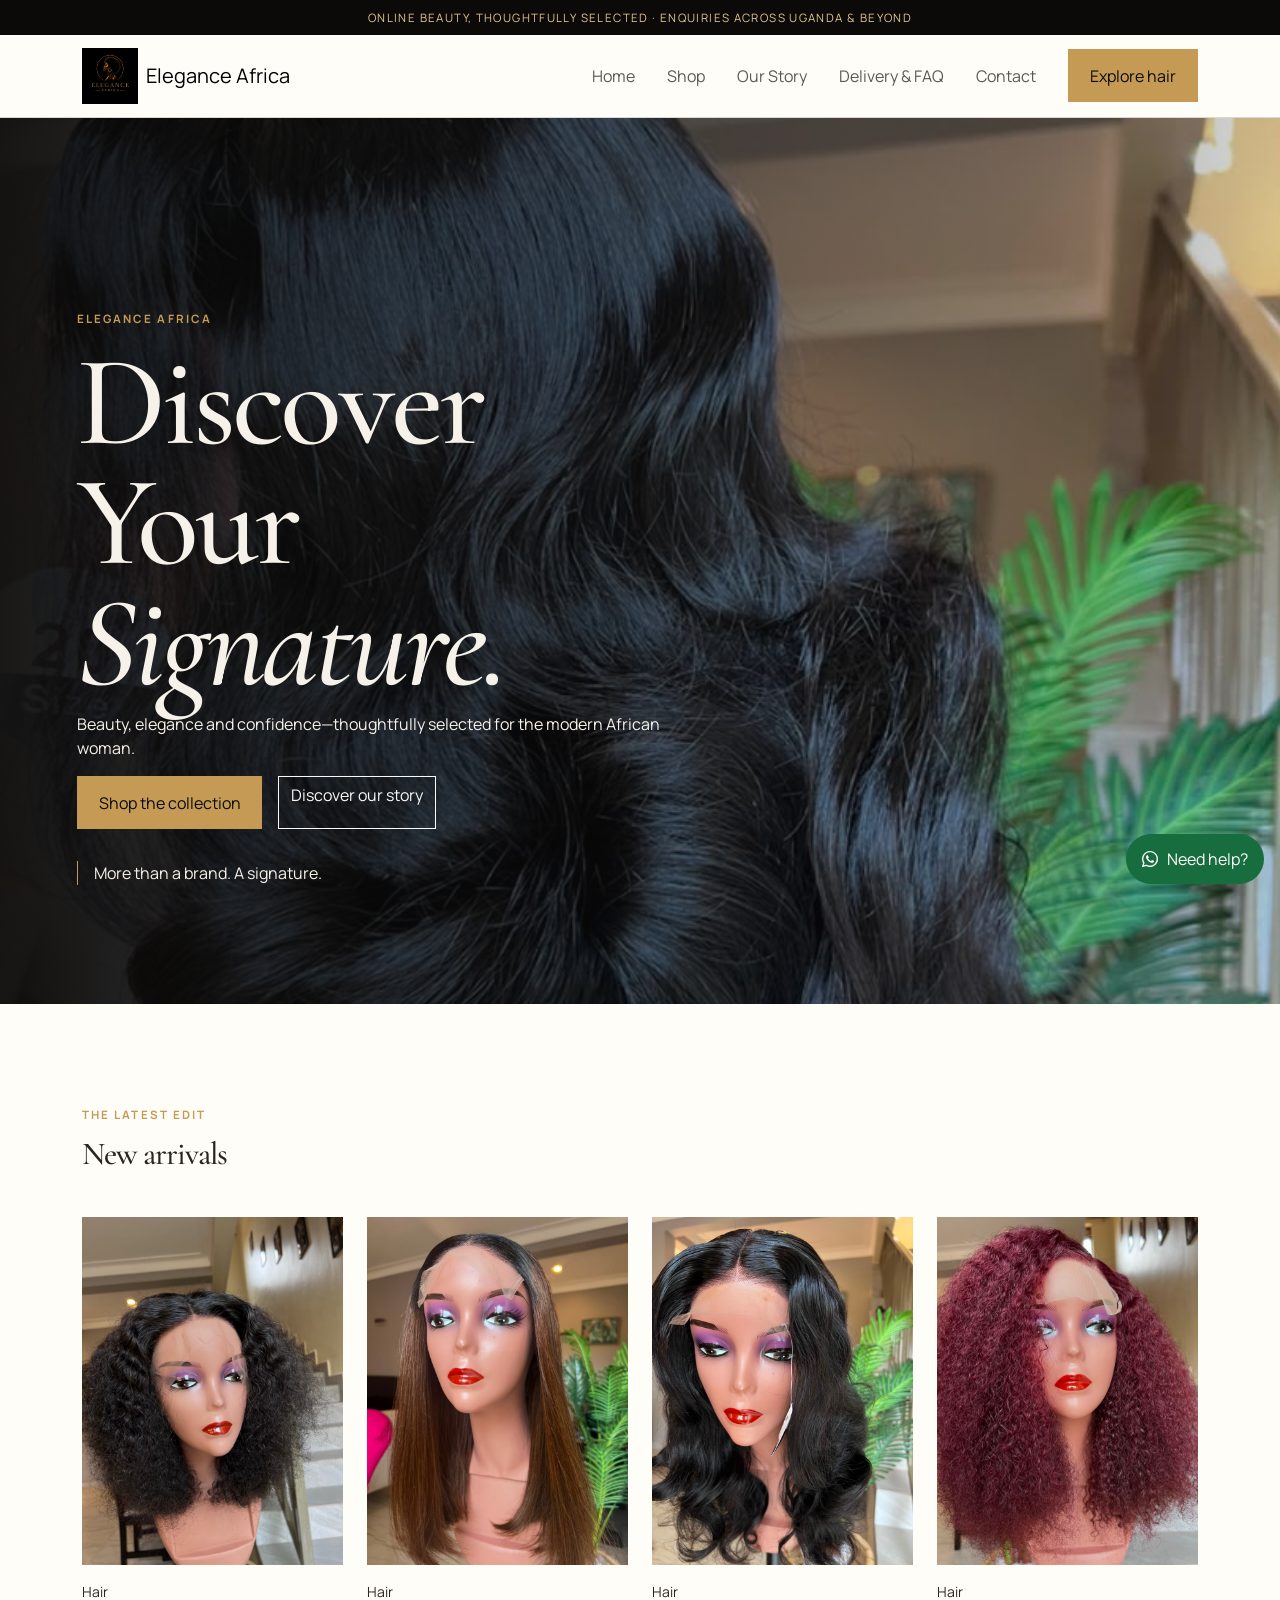
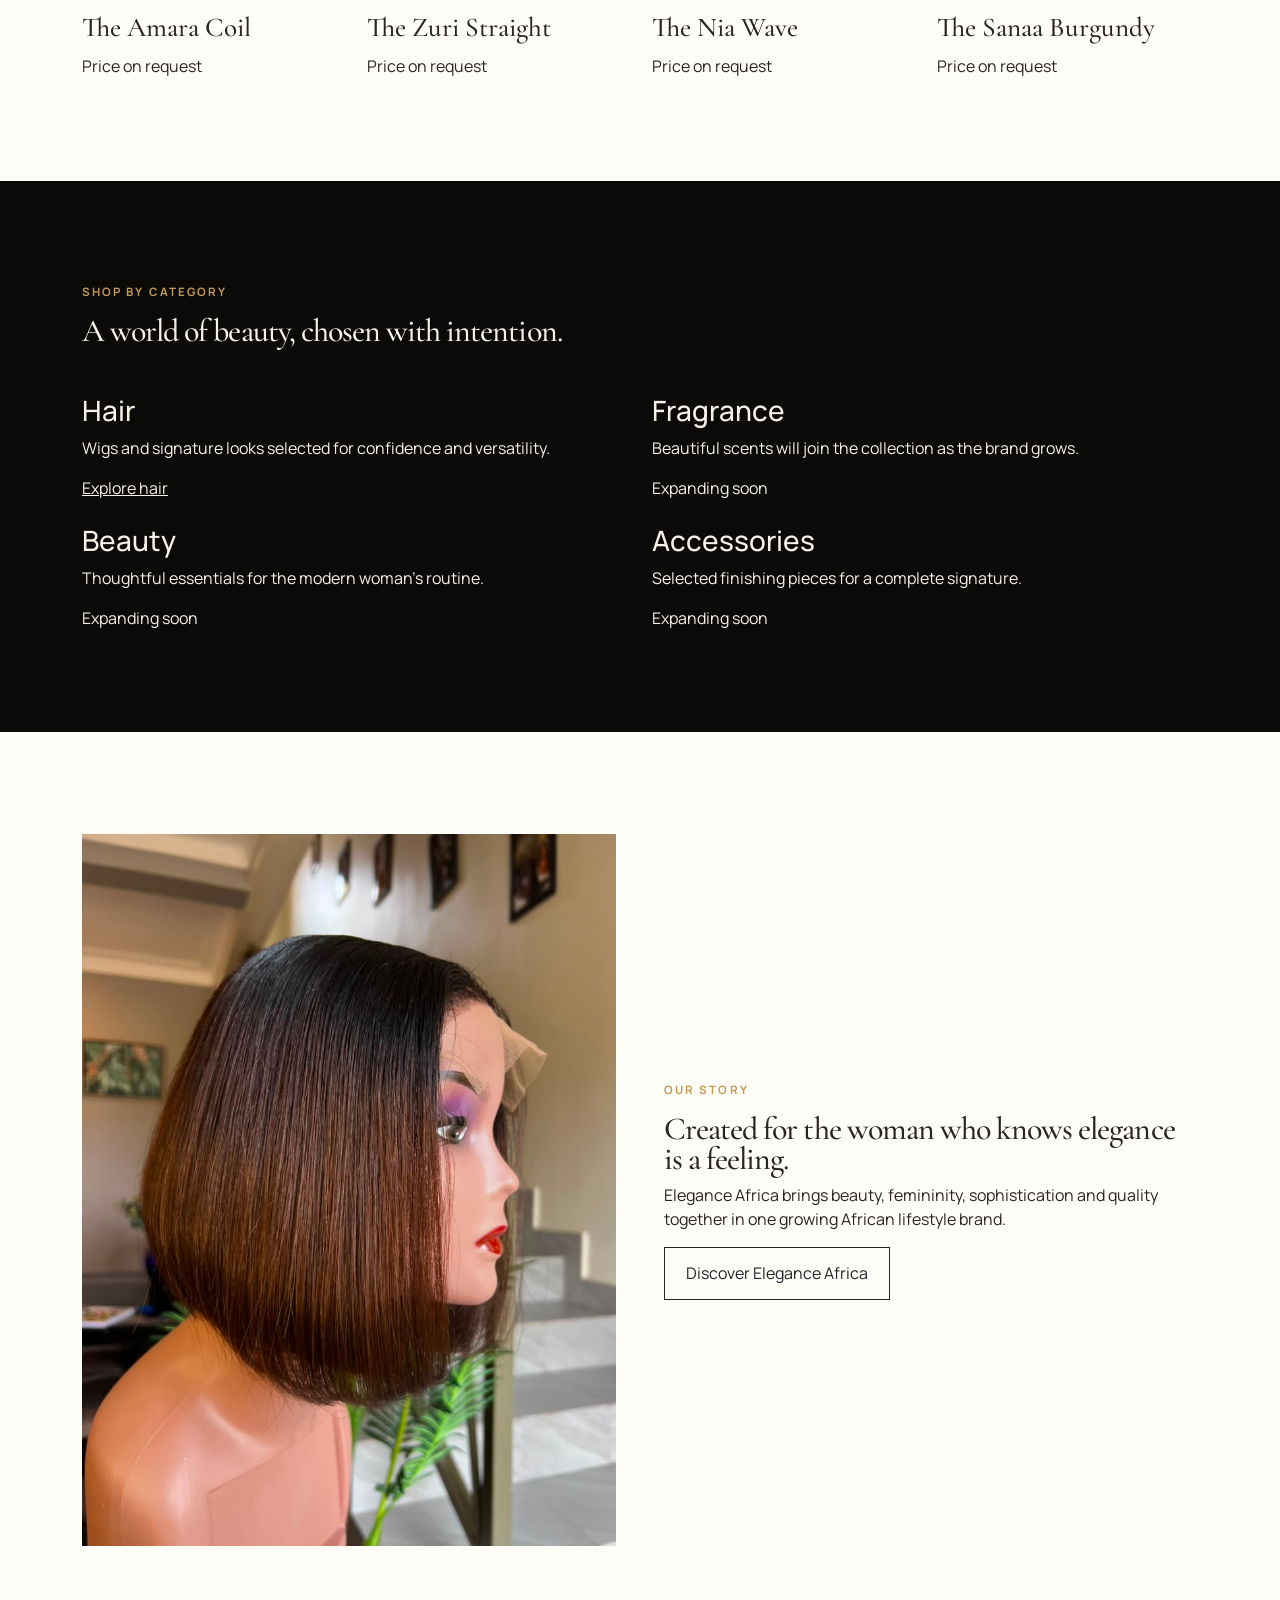
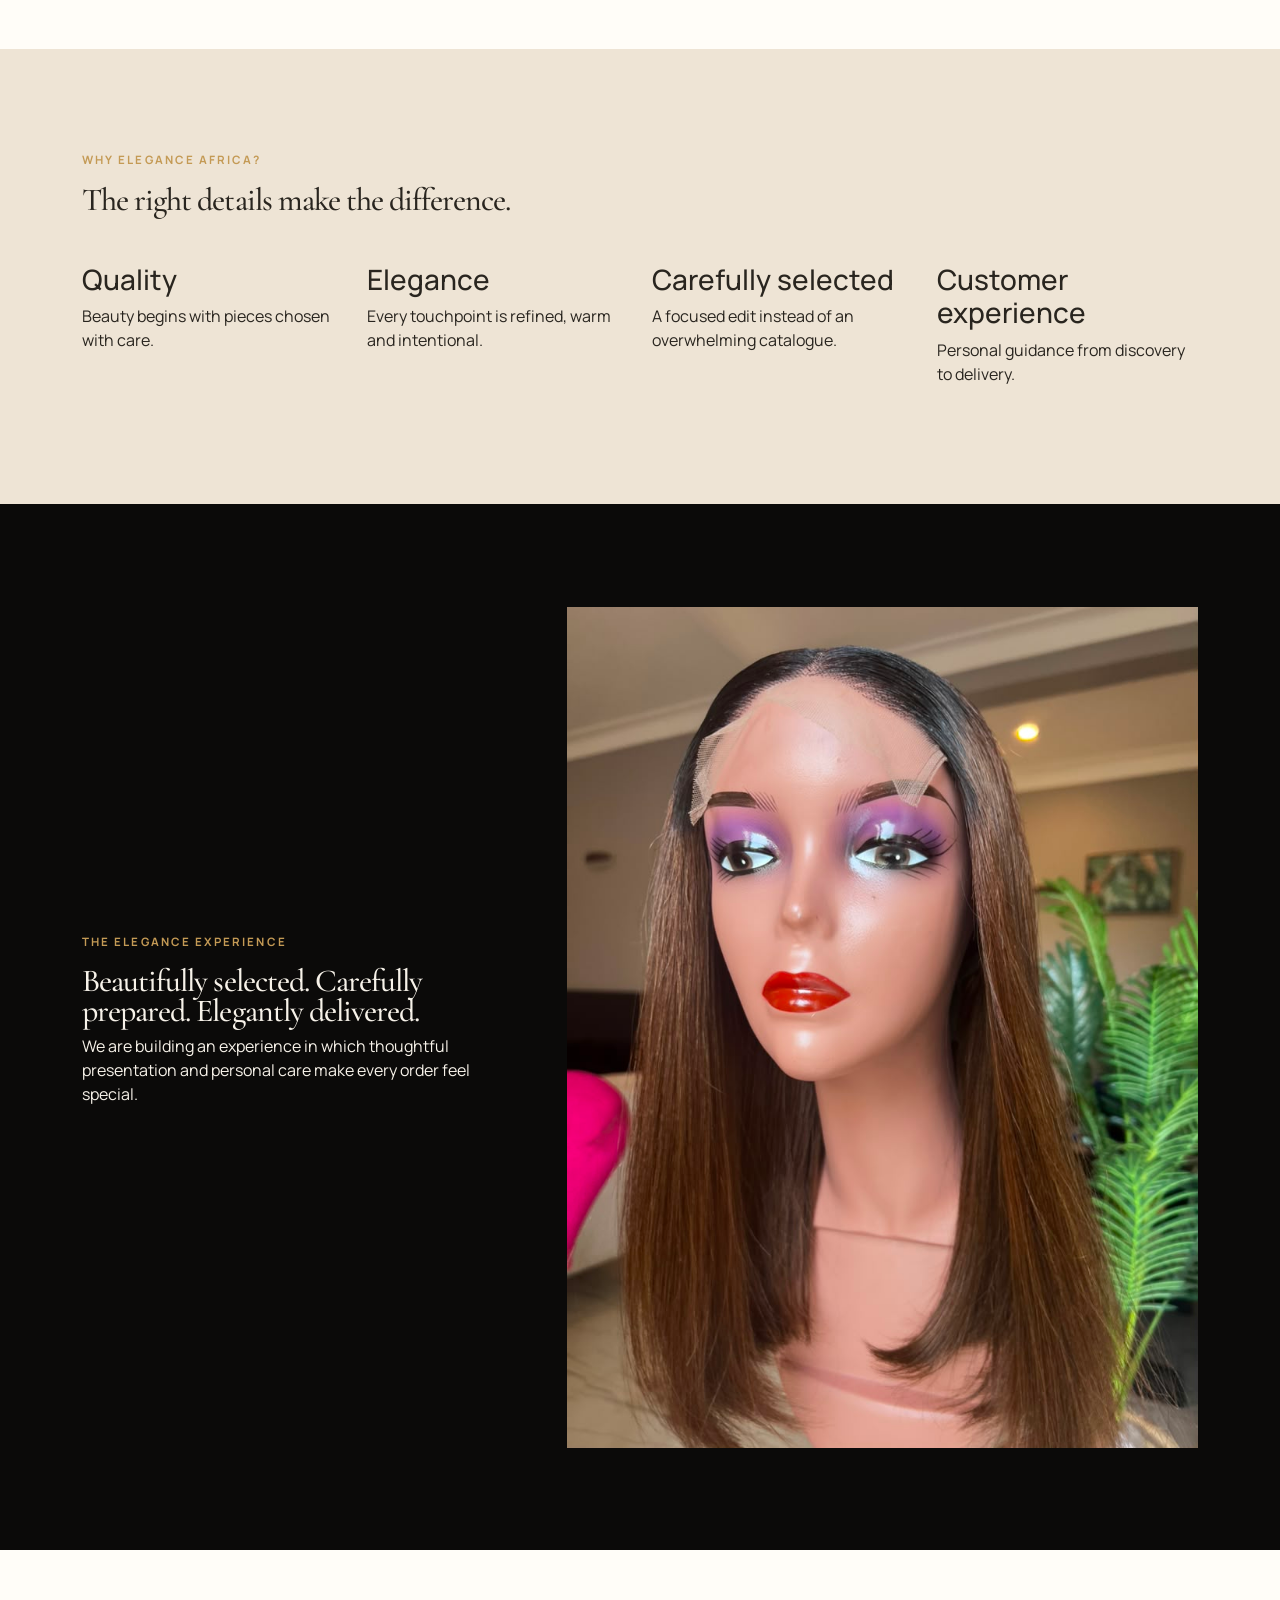
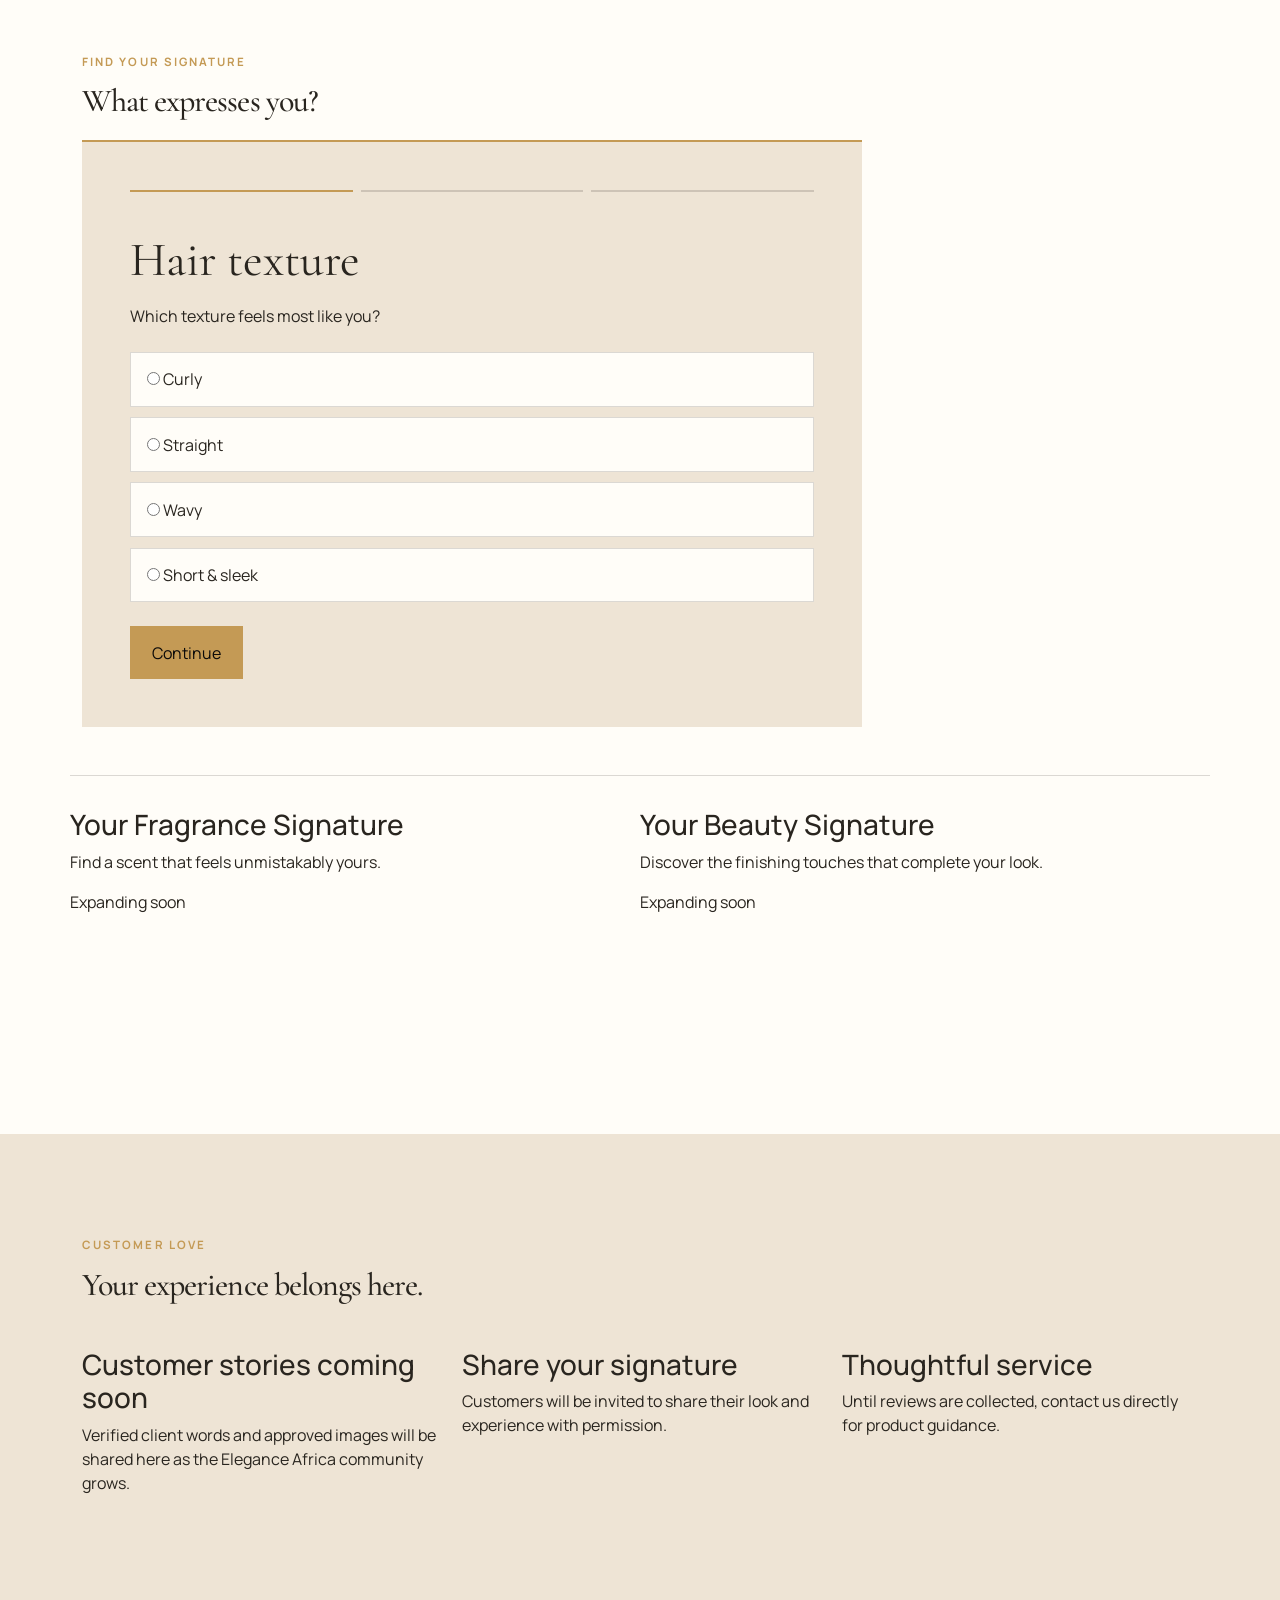
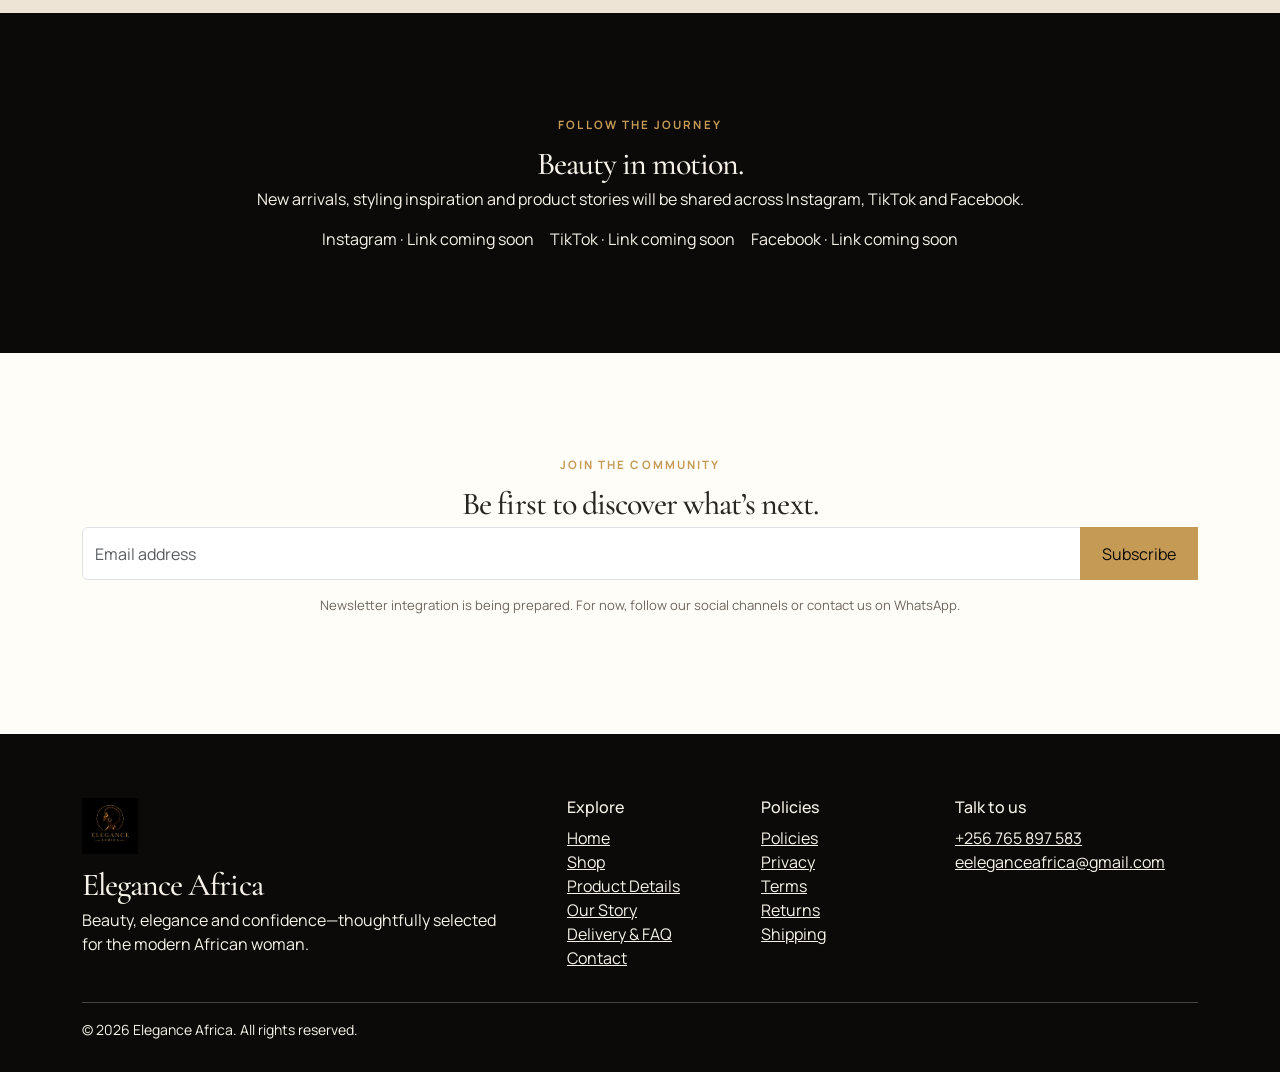
==== commit f9fc08ed: "feat: add signature quiz and product selectors" ====
--- a/index.html
+++ b/index.html
@@ -41,7 +41,7 @@
     <section id="story" class="section-pad"><div class="container"><div class="row align-items-center g-5"><div class="col-lg-6"><img src="assets/images/aya-bob-2.jpeg" alt="Sleek warm brunette bob from the Elegance Africa hair edit" loading="lazy"></div><div class="col-lg-6"><p class="eyebrow">Our story</p><h2 class="display-title">Created for the woman who knows elegance is a feeling.</h2><p>Elegance Africa brings beauty, femininity, sophistication and quality together in one growing African lifestyle brand.</p><a class="btn btn-outline-ink" href="about.html">Discover Elegance Africa</a></div></div></div></section>
     <section id="why" class="section-pad bg-cream"><div class="container"><p class="eyebrow">Why Elegance Africa?</p><h2 class="display-title">The right details make the difference.</h2><div class="row g-4 mt-4"><article class="col-sm-6 col-lg-3"><h3>Quality</h3><p>Beauty begins with pieces chosen with care.</p></article><article class="col-sm-6 col-lg-3"><h3>Elegance</h3><p>Every touchpoint is refined, warm and intentional.</p></article><article class="col-sm-6 col-lg-3"><h3>Carefully selected</h3><p>A focused edit instead of an overwhelming catalogue.</p></article><article class="col-sm-6 col-lg-3"><h3>Customer experience</h3><p>Personal guidance from discovery to delivery.</p></article></div></div></section>
     <section id="experience" class="section-pad dark-section"><div class="container"><div class="row g-5 align-items-center"><div class="col-lg-5"><p class="eyebrow">The Elegance Experience</p><h2 class="display-title">Beautifully selected. Carefully prepared. Elegantly delivered.</h2><p>We are building an experience in which thoughtful presentation and personal care make every order feel special.</p></div><div class="col-lg-7"><img src="assets/images/zuri-straight-1.jpeg" alt="Smooth warm-toned straight hair from the Elegance Africa collection" loading="lazy"></div></div></div></section>
-    <section id="find-signature" class="section-pad"><div class="container"><p class="eyebrow">Find Your Signature</p><h2 class="display-title">What expresses you?</h2><div class="row g-4 mt-4"><article class="col-lg-4 signature-card"><h3>Your Hair Signature</h3><p>Find a look that suits your mood, your moment and your confidence.</p><a href="shop.html">Find your hair</a></article><article class="col-lg-4 signature-card"><h3>Your Fragrance Signature</h3><p>Find a scent that feels unmistakably yours.</p><span>Expanding soon</span></article><article class="col-lg-4 signature-card"><h3>Your Beauty Signature</h3><p>Discover the finishing touches that complete your look.</p><span>Expanding soon</span></article></div></div></section>
+    <section id="find-signature" class="section-pad"><div class="container"><p class="eyebrow">Find Your Signature</p><h2 class="display-title">What expresses you?</h2><div class="signature-quiz mt-4" data-signature-quiz><div class="quiz-progress" aria-hidden="true"><span></span><span></span><span></span></div><form><fieldset class="quiz-step" data-quiz-step data-step="0"><legend>Hair texture</legend><p>Which texture feels most like you?</p><div class="quiz-options"><label><input type="radio" name="texture" value="curly" required> Curly</label><label><input type="radio" name="texture" value="straight"> Straight</label><label><input type="radio" name="texture" value="wavy"> Wavy</label><label><input type="radio" name="texture" value="short"> Short &amp; sleek</label></div><button class="btn btn-gold" type="button" data-quiz-next>Continue</button></fieldset><fieldset class="quiz-step" data-quiz-step data-step="1" hidden><legend>Occasion</legend><p>What is the moment you are dressing for?</p><div class="quiz-options"><label><input type="radio" name="occasion" value="everyday" required> Everyday polish</label><label><input type="radio" name="occasion" value="evening"> Evening plans</label><label><input type="radio" name="occasion" value="occasion"> A special occasion</label></div><button class="btn btn-outline-ink" type="button" data-quiz-back>Back</button> <button class="btn btn-gold" type="button" data-quiz-next>Continue</button></fieldset><fieldset class="quiz-step" data-quiz-step data-step="2" hidden><legend>Style preference</legend><p>How would you like your signature to feel?</p><div class="quiz-options"><label><input type="radio" name="preference" value="soft" required> Soft &amp; natural</label><label><input type="radio" name="preference" value="polished"> Polished</label><label><input type="radio" name="preference" value="bold"> Bold</label></div><button class="btn btn-outline-ink" type="button" data-quiz-back>Back</button> <button class="btn btn-gold" type="submit">See my signature</button></fieldset></form><div class="quiz-result" data-quiz-result hidden aria-live="polite"></div></div><div class="row g-4 mt-4"><article class="col-lg-6 signature-card"><h3>Your Fragrance Signature</h3><p>Find a scent that feels unmistakably yours.</p><span>Expanding soon</span></article><article class="col-lg-6 signature-card"><h3>Your Beauty Signature</h3><p>Discover the finishing touches that complete your look.</p><span>Expanding soon</span></article></div></div></section>
     <section id="reviews" class="section-pad bg-cream"><div class="container"><p class="eyebrow">Customer love</p><h2 class="display-title">Your experience belongs here.</h2><div class="row g-4 mt-4"><article class="col-md-4"><h3>Customer stories coming soon</h3><p>Verified client words and approved images will be shared here as the Elegance Africa community grows.</p></article><article class="col-md-4"><h3>Share your signature</h3><p>Customers will be invited to share their look and experience with permission.</p></article><article class="col-md-4"><h3>Thoughtful service</h3><p>Until reviews are collected, contact us directly for product guidance.</p></article></div></div></section>
     <section id="social" class="section-pad dark-section"><div class="container text-center"><p class="eyebrow">Follow the journey</p><h2 class="display-title">Beauty in motion.</h2><p>New arrivals, styling inspiration and product stories will be shared across Instagram, TikTok and Facebook.</p><div class="d-flex justify-content-center flex-wrap gap-3"><span class="social-label">Instagram · Link coming soon</span><span class="social-label">TikTok · Link coming soon</span><span class="social-label">Facebook · Link coming soon</span></div></div></section>
     <section id="community" class="section-pad"><div class="container text-center"><p class="eyebrow">Join the community</p><h2 class="display-title">Be first to discover what’s next.</h2><form class="newsletter-form mx-auto" data-newsletter-form novalidate><label class="visually-hidden" for="newsletter-email">Email address</label><div class="input-group"><input class="form-control" id="newsletter-email" name="email" type="email" required placeholder="Email address"><button class="btn btn-gold" type="submit">Subscribe</button></div><div class="invalid-feedback">Enter a valid email address.</div></form><p class="form-note">Newsletter integration is being prepared. For now, follow our social channels or contact us on WhatsApp.</p><div class="form-status" aria-live="polite"></div></div></section>
--- a/assets/css/styles.css
+++ b/assets/css/styles.css
@@ -45,4 +45,7 @@
 .product-card { display: block; text-decoration: none; }.product-card__media { background: var(--cream); display: block; overflow: hidden; aspect-ratio: 3/4; }.product-card__media img { height: 100%; object-fit: cover; transition: transform .6s ease; width: 100%; }.product-card:hover .product-card__media img { transform: scale(1.025); }.product-card__meta { display: grid; gap: .35rem; padding-top: 1rem; }.product-card__meta strong { font-family: var(--display); font-size: 1.7rem; font-weight: 500; }.signature-card { border-top: 1px solid var(--line); min-height: 16rem; padding: 2rem 0; }
 .page-hero { background: var(--cream); padding: clamp(5rem, 10vw, 9rem) 0; }.page-hero .display-title { font-size: clamp(3.5rem, 8vw, 7rem); }.catalog-filters { display: flex; flex-wrap: wrap; gap: .6rem; margin-bottom: 2.5rem; }.filter-btn { background: transparent; border: 1px solid var(--line); padding: .7rem 1rem; }.filter-btn.is-active { background: var(--ink); color: var(--ivory); }.product-main-image { aspect-ratio: 4/5; background: var(--cream); object-fit: cover; width: 100%; }.gallery-thumbs { display: grid; gap: .75rem; grid-template-columns: repeat(4, 1fr); margin-top: .75rem; }.gallery-thumbs button { background: transparent; border: 1px solid var(--line); padding: 0; }.gallery-thumbs img { aspect-ratio: 1; object-fit: cover; width: 100%; }.product-price { color: var(--gold); font-size: 1.05rem; font-weight: 700; letter-spacing: .08em; text-transform: uppercase; }.empty-state { border: 1px solid var(--line); padding: 4rem 1rem; text-align: center; }
 .story-number { color: var(--gold); font-family: var(--display); font-size: 4rem; line-height: 1; }.story-panel { border-top: 1px solid var(--line); padding-block: 2.5rem; }.accordion-elegance { --bs-accordion-bg: transparent; --bs-accordion-border-color: var(--line); --bs-accordion-btn-focus-box-shadow: 0 0 0 .2rem rgba(196,154,85,.28); --bs-accordion-active-bg: var(--cream); --bs-accordion-active-color: var(--ink); }.accordion-elegance .accordion-button { font-family: var(--display); font-size: 1.35rem; }
+
+.signature-quiz { background: var(--cream); border-top: 2px solid var(--gold); max-width: 780px; padding: clamp(1.5rem, 4vw, 3rem); }.quiz-progress { display: flex; gap: .5rem; margin-bottom: 2rem; }.quiz-progress span { background: var(--line); flex: 1; height: 2px; }.quiz-progress span.is-active { background: var(--gold); }.quiz-step { border: 0; margin: 0; padding: 0; }.quiz-step legend, .quiz-result h3 { font-family: var(--display); font-size: clamp(2rem, 4vw, 3rem); }.quiz-options { display: grid; gap: .65rem; margin: 1.5rem 0; }.quiz-options label { background: var(--paper); border: 1px solid var(--line); cursor: pointer; padding: .9rem 1rem; }.quiz-options label:has(input:checked) { border-color: var(--gold); box-shadow: inset 3px 0 var(--gold); }.quiz-result { background: var(--paper); padding: 1.5rem; }.product-selectors { display: grid; gap: 1rem; grid-template-columns: repeat(2, minmax(0, 1fr)); margin: 1.5rem 0; }.product-selectors label { display: grid; font-size: .78rem; font-weight: 700; gap: .45rem; letter-spacing: .08em; text-transform: uppercase; }.product-selectors .form-select { border-color: var(--line); border-radius: 0; color: var(--text); }.product-style { border-left: 2px solid var(--gold); padding-left: 1rem; }
+@media (max-width: 575.98px) { .product-selectors { grid-template-columns: 1fr; } }
 .contact-panel { background: var(--ink); color: var(--ivory); min-height: 100%; padding: clamp(2rem, 6vw, 5rem); }.contact-form-panel { background: var(--ivory); padding: clamp(2rem, 6vw, 5rem); }.contact-form-panel .form-control, .contact-form-panel .form-select { background: transparent; border: 0; border-bottom: 1px solid var(--line); border-radius: 0; padding-inline: 0; }.form-note, .form-status { color: var(--muted); font-size: .82rem; margin-top: 1rem; }.policy-notice { background: var(--cream); border-left: 3px solid var(--gold); padding: 1.25rem; }.policy-section { border-top: 1px solid var(--line); padding-block: 3rem; scroll-margin-top: 8rem; }
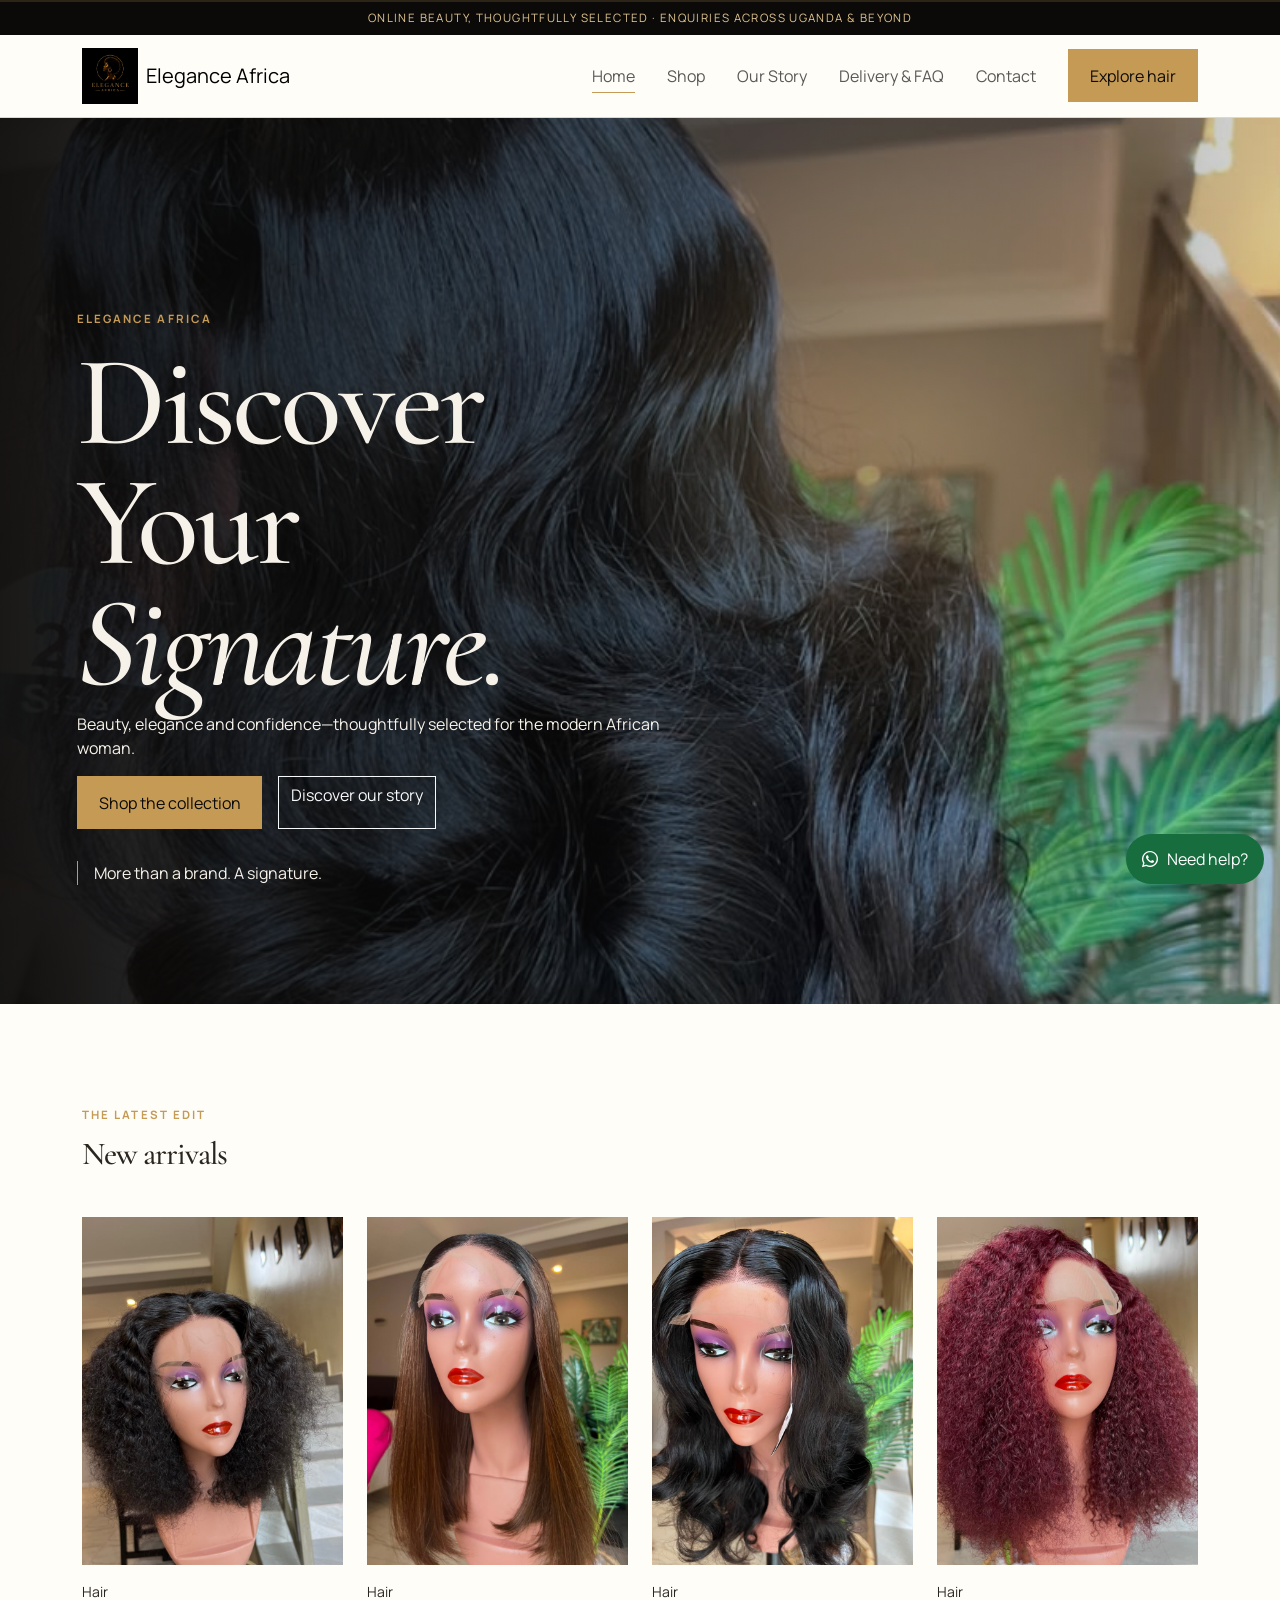
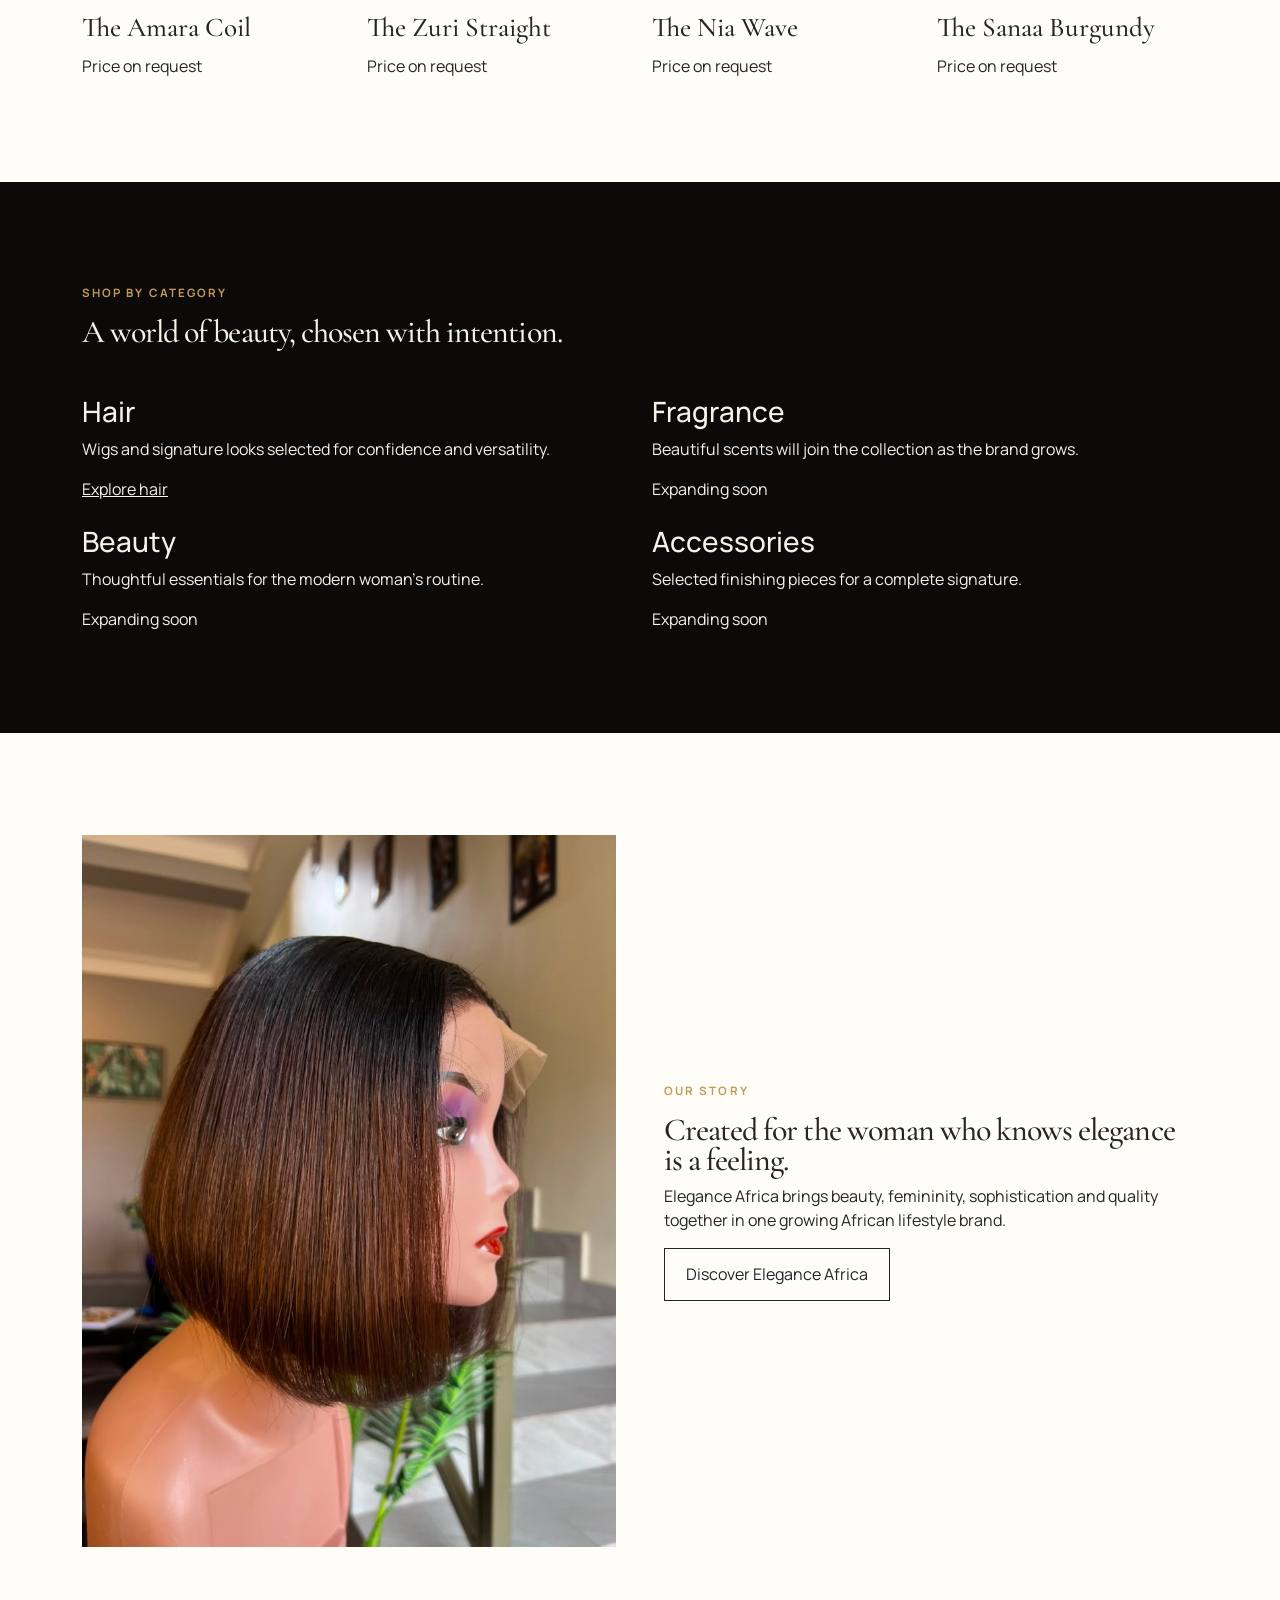
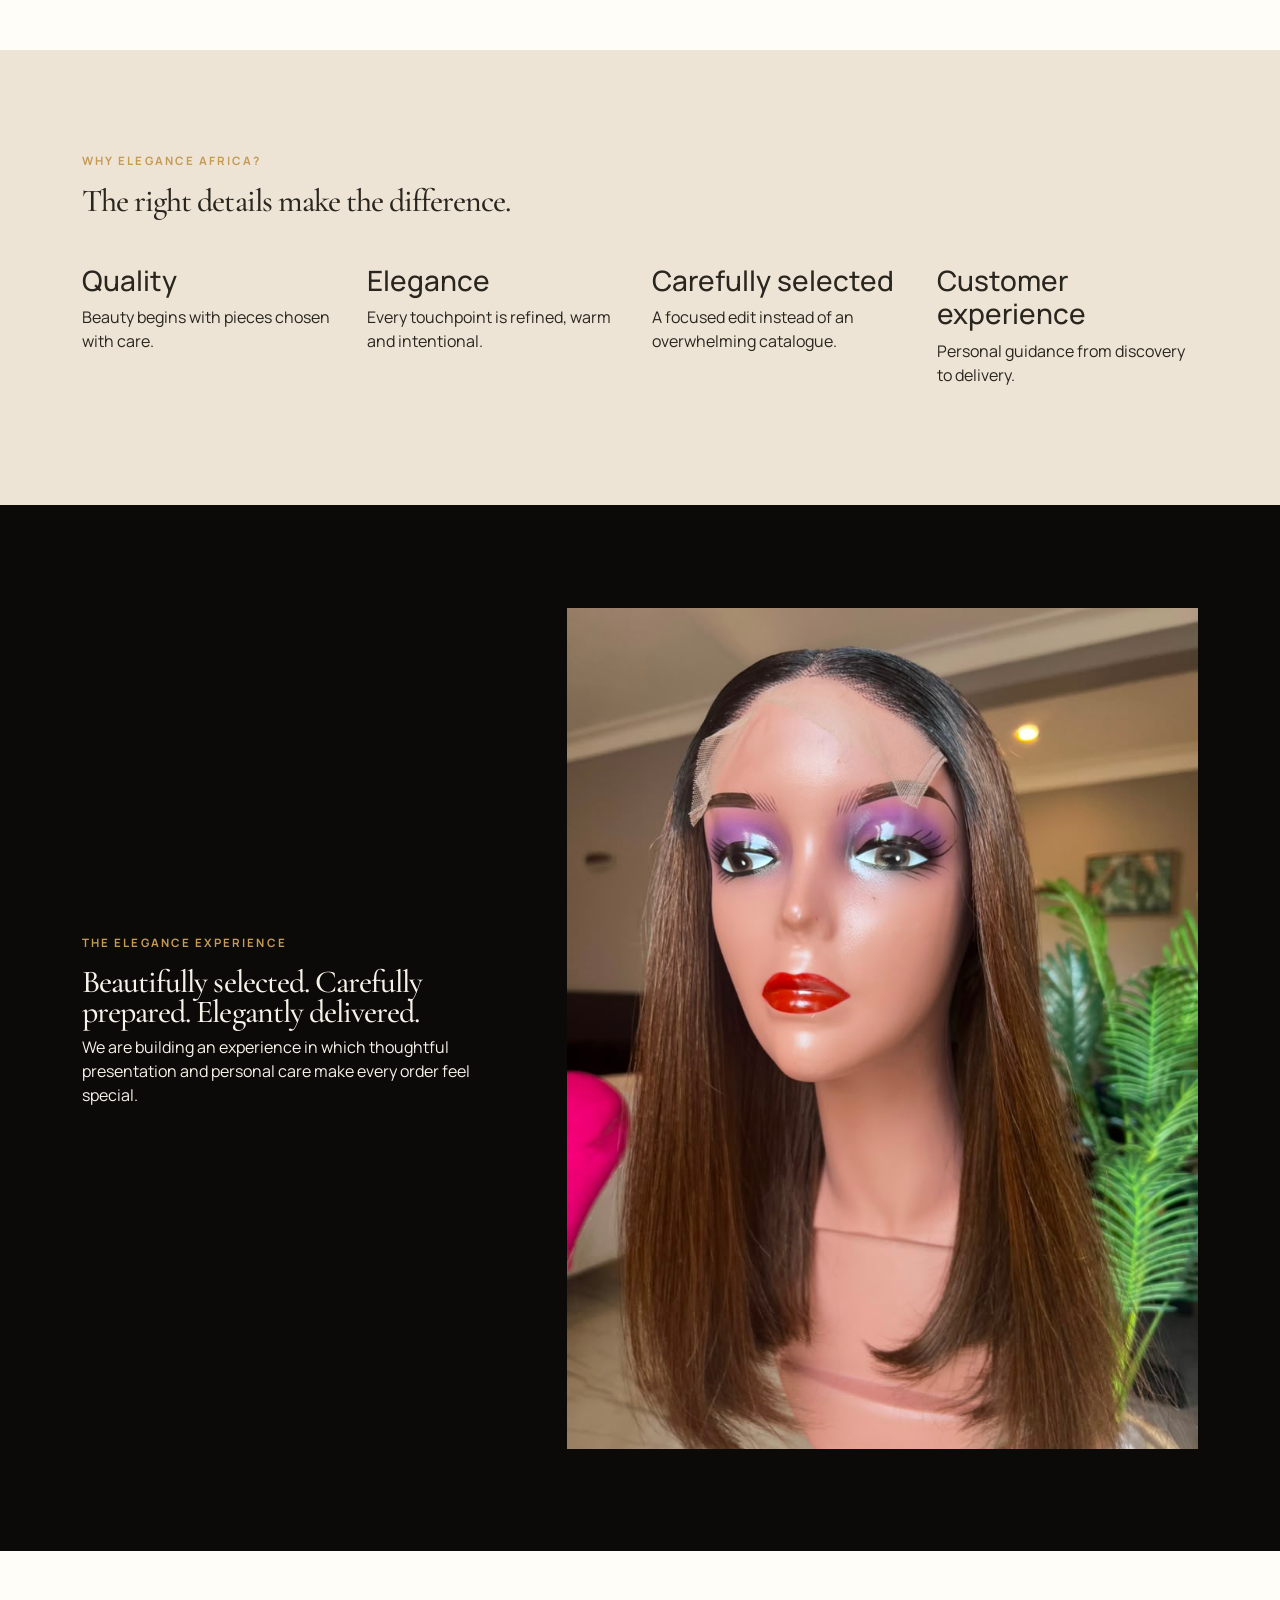
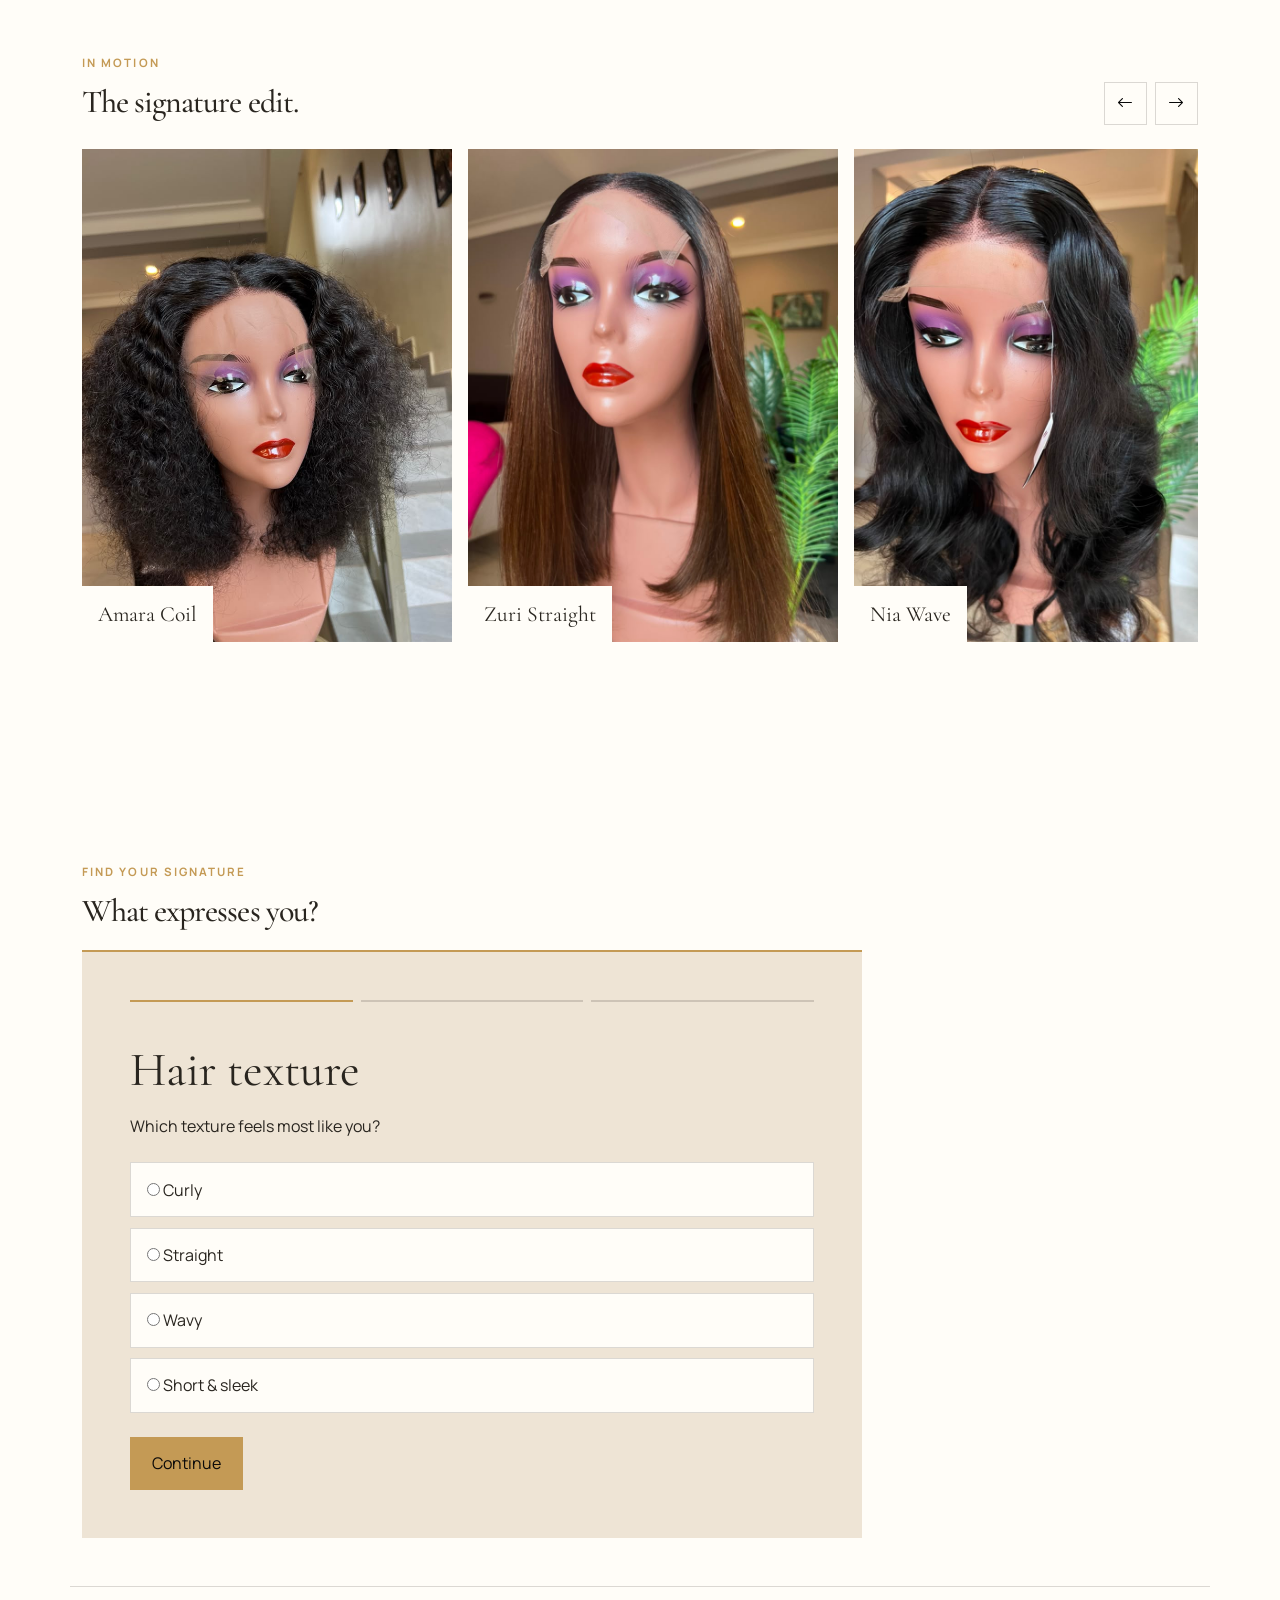
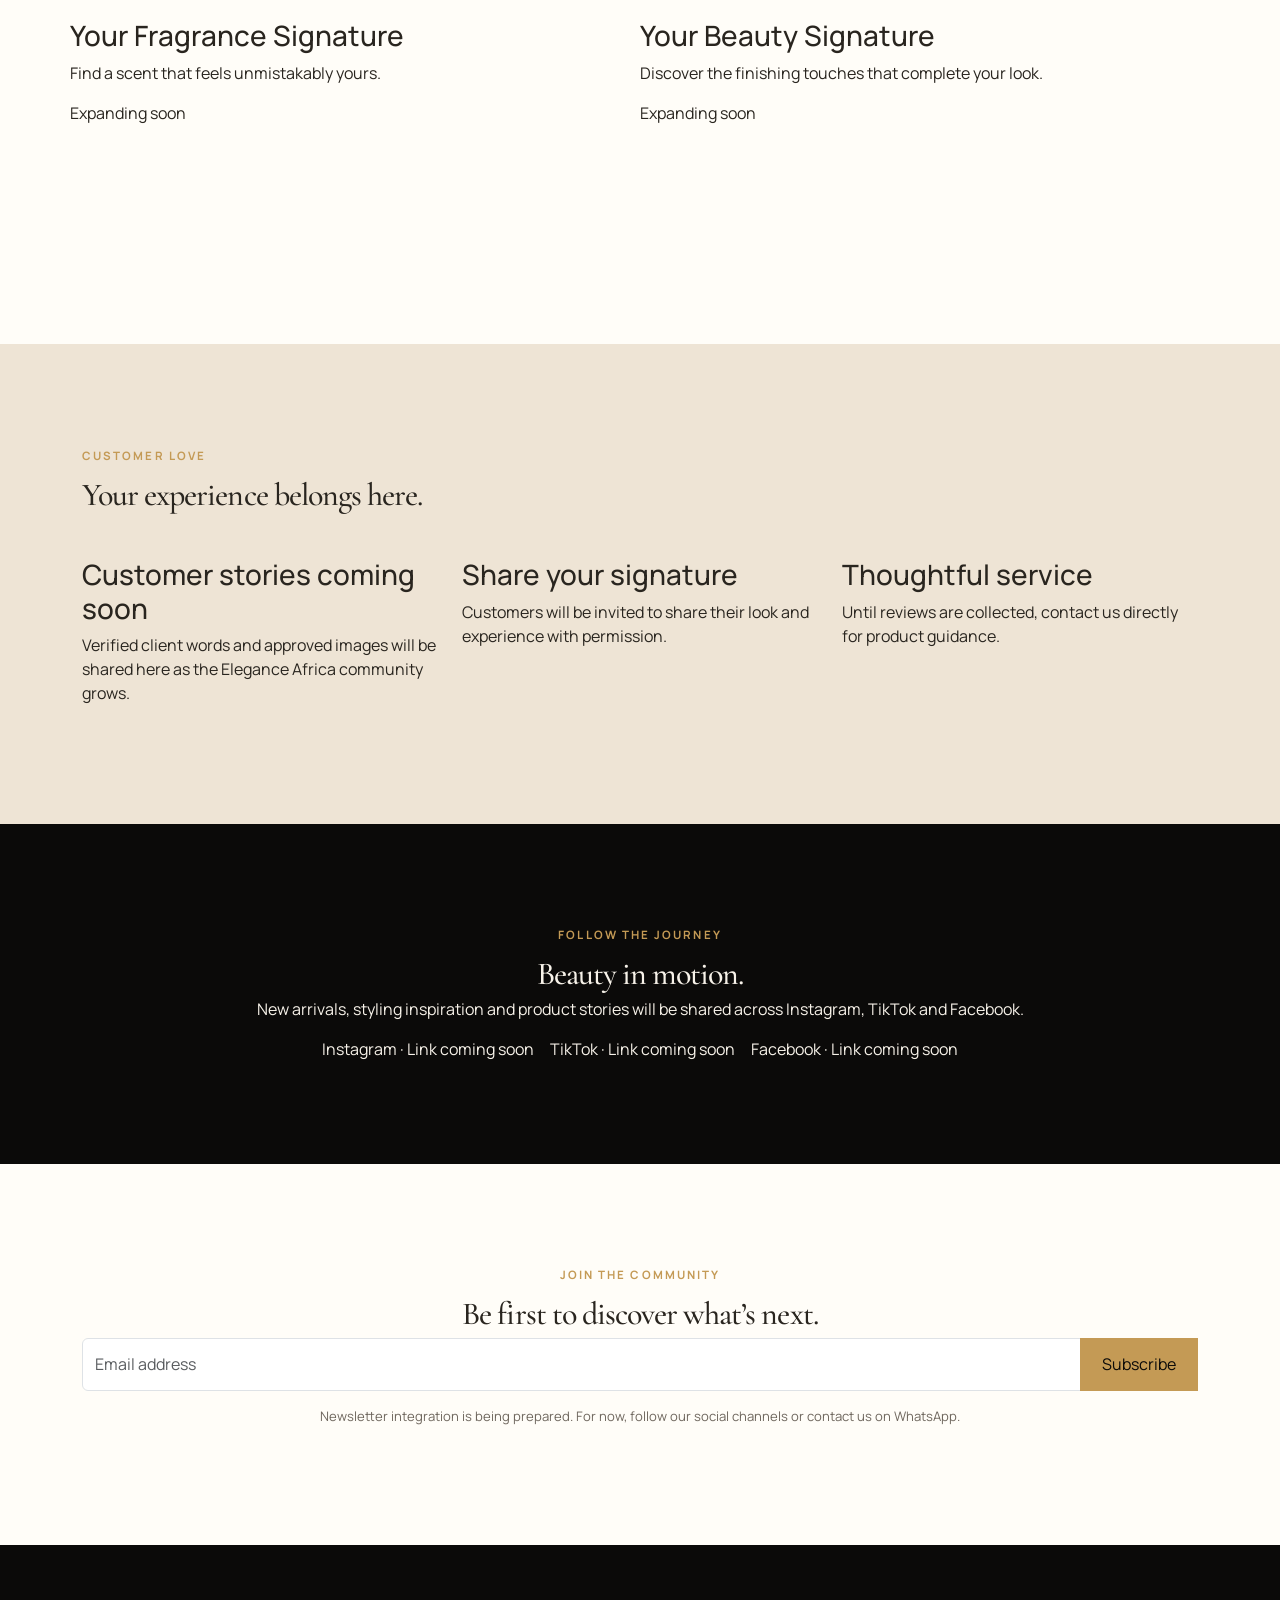
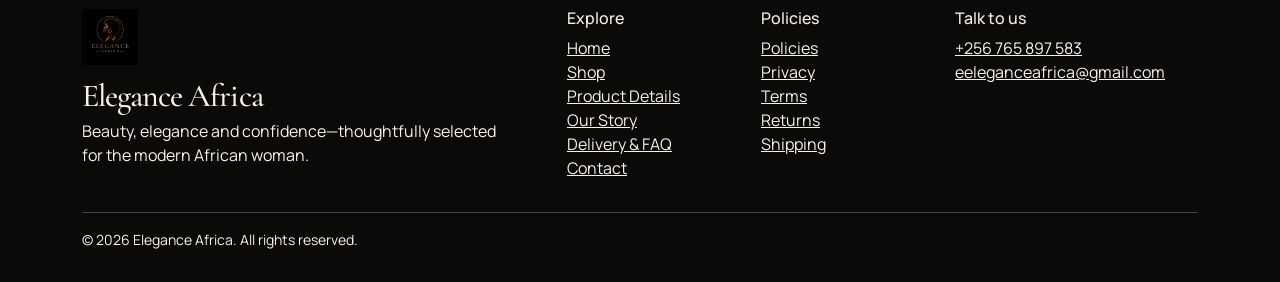
==== commit ad5372b3: "feat: elevate motion and visual polish" ====
--- a/index.html
+++ b/index.html
@@ -6,6 +6,13 @@
   <meta name="theme-color" content="#0b0a09">
   <title>Elegance Africa | More Than a Brand. A Signature.</title>
   <meta name="description" content="Discover premium hair and a growing world of beauty, thoughtfully selected for the modern African woman.">
+  <link rel="icon" href="assets/images/favicon.svg" type="image/svg+xml">
+  <meta property="og:title" content="Elegance Africa | More than a brand, a signature.">
+  <meta property="og:description" content="Discover premium hair and a growing world of beauty, thoughtfully selected for the modern African woman.">
+  <meta property="og:image" content="assets/images/nia-wave-3.jpeg">
+  <meta property="og:type" content="website">
+  <meta name="twitter:card" content="summary_large_image">
+  <link rel="preload" as="image" href="assets/images/nia-wave-3.jpeg">
   <link rel="preconnect" href="https://fonts.googleapis.com">
   <link rel="preconnect" href="https://fonts.gstatic.com" crossorigin>
   <link href="https://fonts.googleapis.com/css2?family=Cormorant+Garamond:wght@400;500;600&amp;family=Manrope:wght@400;500;600;700&amp;display=swap" rel="stylesheet">
@@ -13,7 +20,7 @@
   <link rel="stylesheet" href="https://cdn.jsdelivr.net/npm/bootstrap-icons@1.13.1/font/bootstrap-icons.min.css">
   <link rel="stylesheet" href="assets/css/styles.css">
 </head>
-<body data-page="home">
+<body data-page="home"><div class="page-loader" data-page-loader aria-hidden="true"><span>Elegance Africa</span></div><div class="scroll-progress" data-scroll-progress aria-hidden="true"><span></span></div>
   <a class="skip-link" href="#main-content">Skip to content</a>
   <div class="announcement-bar">Online beauty, thoughtfully selected · Enquiries across Uganda &amp; beyond</div>
   <header id="site-header" class="site-header">
@@ -36,12 +43,12 @@
   </header>
   <main id="main-content">
     <section class="hero-home"><div class="container-fluid h-100"><div class="row h-100 align-items-end"><div class="col-lg-7 hero-copy" data-reveal><p class="eyebrow">Elegance Africa</p><h1 class="display-title"><span class="visually-hidden">Discover Your Signature</span><span aria-hidden="true">Discover Your <em>Signature.</em></span></h1><p>Beauty, elegance and confidence—thoughtfully selected for the modern African woman.</p><div class="d-flex flex-wrap gap-3"><a class="btn btn-gold" href="shop.html">Shop the collection</a><a class="btn btn-outline-light rounded-0" href="about.html">Discover our story</a></div><p class="hero-signature">More than a brand. A signature.</p></div></div></div></section>
-    <section id="new-arrivals" class="section-pad"><div class="container"><p class="eyebrow">The latest edit</p><h2 class="display-title">New arrivals</h2><div class="row g-4 mt-4" data-featured-grid></div><noscript><div class="row g-4 mt-4" aria-label="Featured hair collection"><article class="col-12 col-md-6 col-xl-3"><a class="product-card" href="product.html?id=amara-coil"><span class="product-card__media"><img src="assets/images/amara-coil-1.jpeg" alt="The Amara Coil textured rounded hair piece"></span><span class="product-card__meta"><small>Hair</small><strong>The Amara Coil</strong><span>Price on request</span></span></a></article><article class="col-12 col-md-6 col-xl-3"><a class="product-card" href="product.html?id=zuri-straight"><span class="product-card__media"><img src="assets/images/zuri-straight-1.jpeg" alt="The Zuri Straight smooth warm-toned hair piece"></span><span class="product-card__meta"><small>Hair</small><strong>The Zuri Straight</strong><span>Price on request</span></span></a></article><article class="col-12 col-md-6 col-xl-3"><a class="product-card" href="product.html?id=nia-wave"><span class="product-card__media"><img src="assets/images/nia-wave-1.jpeg" alt="The Nia Wave dark flowing hair piece"></span><span class="product-card__meta"><small>Hair</small><strong>The Nia Wave</strong><span>Price on request</span></span></a></article><article class="col-12 col-md-6 col-xl-3"><a class="product-card" href="product.html?id=aya-bob"><span class="product-card__media"><img src="assets/images/aya-bob-1.jpeg" alt="The Aya Bob sleek brunette hair piece"></span><span class="product-card__meta"><small>Hair</small><strong>The Aya Bob</strong><span>Price on request</span></span></a></article></div></noscript></div></section>
+    <section id="new-arrivals" class="section-pad"><div class="container"><p class="eyebrow">The latest edit</p><h2 class="display-title">New arrivals</h2><div class="row g-4 mt-4" data-featured-grid></div><noscript><div class="row g-4 mt-4" aria-label="Featured hair collection"><article class="col-12 col-md-6 col-xl-3"><a class="product-card" href="products/amara-coil.html"><span class="product-card__media"><img src="assets/images/amara-coil-1.jpeg" alt="The Amara Coil textured rounded hair piece"></span><span class="product-card__meta"><small>Hair</small><strong>The Amara Coil</strong><span>Price on request</span></span></a></article><article class="col-12 col-md-6 col-xl-3"><a class="product-card" href="products/zuri-straight.html"><span class="product-card__media"><img src="assets/images/zuri-straight-1.jpeg" alt="The Zuri Straight smooth warm-toned hair piece"></span><span class="product-card__meta"><small>Hair</small><strong>The Zuri Straight</strong><span>Price on request</span></span></a></article><article class="col-12 col-md-6 col-xl-3"><a class="product-card" href="products/nia-wave.html"><span class="product-card__media"><img src="assets/images/nia-wave-1.jpeg" alt="The Nia Wave dark flowing hair piece"></span><span class="product-card__meta"><small>Hair</small><strong>The Nia Wave</strong><span>Price on request</span></span></a></article><article class="col-12 col-md-6 col-xl-3"><a class="product-card" href="products/aya-bob.html"><span class="product-card__media"><img src="assets/images/aya-bob-1.jpeg" alt="The Aya Bob sleek brunette hair piece"></span><span class="product-card__meta"><small>Hair</small><strong>The Aya Bob</strong><span>Price on request</span></span></a></article></div></noscript></div></section>
     <section id="categories" class="section-pad dark-section"><div class="container"><p class="eyebrow">Shop by category</p><h2 class="display-title">A world of beauty, chosen with intention.</h2><div class="row g-4 mt-4"><article class="col-md-6"><h3>Hair</h3><p>Wigs and signature looks selected for confidence and versatility.</p><a href="shop.html">Explore hair</a></article><article class="col-md-6"><h3>Fragrance</h3><p>Beautiful scents will join the collection as the brand grows.</p><span>Expanding soon</span></article><article class="col-md-6"><h3>Beauty</h3><p>Thoughtful essentials for the modern woman’s routine.</p><span>Expanding soon</span></article><article class="col-md-6"><h3>Accessories</h3><p>Selected finishing pieces for a complete signature.</p><span>Expanding soon</span></article></div></div></section>
     <section id="story" class="section-pad"><div class="container"><div class="row align-items-center g-5"><div class="col-lg-6"><img src="assets/images/aya-bob-2.jpeg" alt="Sleek warm brunette bob from the Elegance Africa hair edit" loading="lazy"></div><div class="col-lg-6"><p class="eyebrow">Our story</p><h2 class="display-title">Created for the woman who knows elegance is a feeling.</h2><p>Elegance Africa brings beauty, femininity, sophistication and quality together in one growing African lifestyle brand.</p><a class="btn btn-outline-ink" href="about.html">Discover Elegance Africa</a></div></div></div></section>
     <section id="why" class="section-pad bg-cream"><div class="container"><p class="eyebrow">Why Elegance Africa?</p><h2 class="display-title">The right details make the difference.</h2><div class="row g-4 mt-4"><article class="col-sm-6 col-lg-3"><h3>Quality</h3><p>Beauty begins with pieces chosen with care.</p></article><article class="col-sm-6 col-lg-3"><h3>Elegance</h3><p>Every touchpoint is refined, warm and intentional.</p></article><article class="col-sm-6 col-lg-3"><h3>Carefully selected</h3><p>A focused edit instead of an overwhelming catalogue.</p></article><article class="col-sm-6 col-lg-3"><h3>Customer experience</h3><p>Personal guidance from discovery to delivery.</p></article></div></div></section>
     <section id="experience" class="section-pad dark-section"><div class="container"><div class="row g-5 align-items-center"><div class="col-lg-5"><p class="eyebrow">The Elegance Experience</p><h2 class="display-title">Beautifully selected. Carefully prepared. Elegantly delivered.</h2><p>We are building an experience in which thoughtful presentation and personal care make every order feel special.</p></div><div class="col-lg-7"><img src="assets/images/zuri-straight-1.jpeg" alt="Smooth warm-toned straight hair from the Elegance Africa collection" loading="lazy"></div></div></div></section>
-    <section id="find-signature" class="section-pad"><div class="container"><p class="eyebrow">Find Your Signature</p><h2 class="display-title">What expresses you?</h2><div class="signature-quiz mt-4" data-signature-quiz><div class="quiz-progress" aria-hidden="true"><span></span><span></span><span></span></div><form><fieldset class="quiz-step" data-quiz-step data-step="0"><legend>Hair texture</legend><p>Which texture feels most like you?</p><div class="quiz-options"><label><input type="radio" name="texture" value="curly" required> Curly</label><label><input type="radio" name="texture" value="straight"> Straight</label><label><input type="radio" name="texture" value="wavy"> Wavy</label><label><input type="radio" name="texture" value="short"> Short &amp; sleek</label></div><button class="btn btn-gold" type="button" data-quiz-next>Continue</button></fieldset><fieldset class="quiz-step" data-quiz-step data-step="1" hidden><legend>Occasion</legend><p>What is the moment you are dressing for?</p><div class="quiz-options"><label><input type="radio" name="occasion" value="everyday" required> Everyday polish</label><label><input type="radio" name="occasion" value="evening"> Evening plans</label><label><input type="radio" name="occasion" value="occasion"> A special occasion</label></div><button class="btn btn-outline-ink" type="button" data-quiz-back>Back</button> <button class="btn btn-gold" type="button" data-quiz-next>Continue</button></fieldset><fieldset class="quiz-step" data-quiz-step data-step="2" hidden><legend>Style preference</legend><p>How would you like your signature to feel?</p><div class="quiz-options"><label><input type="radio" name="preference" value="soft" required> Soft &amp; natural</label><label><input type="radio" name="preference" value="polished"> Polished</label><label><input type="radio" name="preference" value="bold"> Bold</label></div><button class="btn btn-outline-ink" type="button" data-quiz-back>Back</button> <button class="btn btn-gold" type="submit">See my signature</button></fieldset></form><div class="quiz-result" data-quiz-result hidden aria-live="polite"></div></div><div class="row g-4 mt-4"><article class="col-lg-6 signature-card"><h3>Your Fragrance Signature</h3><p>Find a scent that feels unmistakably yours.</p><span>Expanding soon</span></article><article class="col-lg-6 signature-card"><h3>Your Beauty Signature</h3><p>Discover the finishing touches that complete your look.</p><span>Expanding soon</span></article></div></div></section>
+    <section class="section-pad inspiration-rail" data-inspiration-rail aria-label="Signature inspiration"><div class="container"><div class="d-flex align-items-end justify-content-between gap-3"><div><p class="eyebrow">In motion</p><h2 class="display-title">The signature edit.</h2></div><div class="rail-controls"><button type="button" data-rail-prev aria-label="Previous inspiration"><i class="bi bi-arrow-left"></i></button><button type="button" data-rail-next aria-label="Next inspiration"><i class="bi bi-arrow-right"></i></button></div></div><div class="inspiration-track mt-4" data-inspiration-track></div></div></section><section id="find-signature" class="section-pad"><div class="container"><p class="eyebrow">Find Your Signature</p><h2 class="display-title">What expresses you?</h2><div class="signature-quiz mt-4" data-signature-quiz><div class="quiz-progress" aria-hidden="true"><span></span><span></span><span></span></div><form><fieldset class="quiz-step" data-quiz-step data-step="0"><legend>Hair texture</legend><p>Which texture feels most like you?</p><div class="quiz-options"><label><input type="radio" name="texture" value="curly" required> Curly</label><label><input type="radio" name="texture" value="straight"> Straight</label><label><input type="radio" name="texture" value="wavy"> Wavy</label><label><input type="radio" name="texture" value="short"> Short &amp; sleek</label></div><button class="btn btn-gold" type="button" data-quiz-next>Continue</button></fieldset><fieldset class="quiz-step" data-quiz-step data-step="1" hidden><legend>Occasion</legend><p>What is the moment you are dressing for?</p><div class="quiz-options"><label><input type="radio" name="occasion" value="everyday" required> Everyday polish</label><label><input type="radio" name="occasion" value="evening"> Evening plans</label><label><input type="radio" name="occasion" value="occasion"> A special occasion</label></div><button class="btn btn-outline-ink" type="button" data-quiz-back>Back</button> <button class="btn btn-gold" type="button" data-quiz-next>Continue</button></fieldset><fieldset class="quiz-step" data-quiz-step data-step="2" hidden><legend>Style preference</legend><p>How would you like your signature to feel?</p><div class="quiz-options"><label><input type="radio" name="preference" value="soft" required> Soft &amp; natural</label><label><input type="radio" name="preference" value="polished"> Polished</label><label><input type="radio" name="preference" value="bold"> Bold</label></div><button class="btn btn-outline-ink" type="button" data-quiz-back>Back</button> <button class="btn btn-gold" type="submit">See my signature</button></fieldset></form><div class="quiz-result" data-quiz-result hidden aria-live="polite"></div></div><div class="row g-4 mt-4"><article class="col-lg-6 signature-card"><h3>Your Fragrance Signature</h3><p>Find a scent that feels unmistakably yours.</p><span>Expanding soon</span></article><article class="col-lg-6 signature-card"><h3>Your Beauty Signature</h3><p>Discover the finishing touches that complete your look.</p><span>Expanding soon</span></article></div></div></section>
     <section id="reviews" class="section-pad bg-cream"><div class="container"><p class="eyebrow">Customer love</p><h2 class="display-title">Your experience belongs here.</h2><div class="row g-4 mt-4"><article class="col-md-4"><h3>Customer stories coming soon</h3><p>Verified client words and approved images will be shared here as the Elegance Africa community grows.</p></article><article class="col-md-4"><h3>Share your signature</h3><p>Customers will be invited to share their look and experience with permission.</p></article><article class="col-md-4"><h3>Thoughtful service</h3><p>Until reviews are collected, contact us directly for product guidance.</p></article></div></div></section>
     <section id="social" class="section-pad dark-section"><div class="container text-center"><p class="eyebrow">Follow the journey</p><h2 class="display-title">Beauty in motion.</h2><p>New arrivals, styling inspiration and product stories will be shared across Instagram, TikTok and Facebook.</p><div class="d-flex justify-content-center flex-wrap gap-3"><span class="social-label">Instagram · Link coming soon</span><span class="social-label">TikTok · Link coming soon</span><span class="social-label">Facebook · Link coming soon</span></div></div></section>
     <section id="community" class="section-pad"><div class="container text-center"><p class="eyebrow">Join the community</p><h2 class="display-title">Be first to discover what’s next.</h2><form class="newsletter-form mx-auto" data-newsletter-form novalidate><label class="visually-hidden" for="newsletter-email">Email address</label><div class="input-group"><input class="form-control" id="newsletter-email" name="email" type="email" required placeholder="Email address"><button class="btn btn-gold" type="submit">Subscribe</button></div><div class="invalid-feedback">Enter a valid email address.</div></form><p class="form-note">Newsletter integration is being prepared. For now, follow our social channels or contact us on WhatsApp.</p><div class="form-status" aria-live="polite"></div></div></section>
--- a/assets/css/styles.css
+++ b/assets/css/styles.css
@@ -48,4 +48,22 @@
 
 .signature-quiz { background: var(--cream); border-top: 2px solid var(--gold); max-width: 780px; padding: clamp(1.5rem, 4vw, 3rem); }.quiz-progress { display: flex; gap: .5rem; margin-bottom: 2rem; }.quiz-progress span { background: var(--line); flex: 1; height: 2px; }.quiz-progress span.is-active { background: var(--gold); }.quiz-step { border: 0; margin: 0; padding: 0; }.quiz-step legend, .quiz-result h3 { font-family: var(--display); font-size: clamp(2rem, 4vw, 3rem); }.quiz-options { display: grid; gap: .65rem; margin: 1.5rem 0; }.quiz-options label { background: var(--paper); border: 1px solid var(--line); cursor: pointer; padding: .9rem 1rem; }.quiz-options label:has(input:checked) { border-color: var(--gold); box-shadow: inset 3px 0 var(--gold); }.quiz-result { background: var(--paper); padding: 1.5rem; }.product-selectors { display: grid; gap: 1rem; grid-template-columns: repeat(2, minmax(0, 1fr)); margin: 1.5rem 0; }.product-selectors label { display: grid; font-size: .78rem; font-weight: 700; gap: .45rem; letter-spacing: .08em; text-transform: uppercase; }.product-selectors .form-select { border-color: var(--line); border-radius: 0; color: var(--text); }.product-style { border-left: 2px solid var(--gold); padding-left: 1rem; }
 @media (max-width: 575.98px) { .product-selectors { grid-template-columns: 1fr; } }
+
+/* Editorial motion layer — progressive enhancement only. */
+.page-loader { align-items: center; background: var(--ink); color: var(--ivory); display: flex; font-family: var(--display); font-size: clamp(2rem, 5vw, 4rem); inset: 0; justify-content: center; letter-spacing: -.04em; position: fixed; transition: opacity .7s ease, visibility .7s ease; z-index: 3000; }
+.page-loader span { animation: loader-shimmer 1.2s ease-in-out infinite alternate; }
+.js-ready .page-loader { opacity: 0; pointer-events: none; visibility: hidden; }
+.scroll-progress { background: rgba(196,154,85,.18); height: 2px; left: 0; position: fixed; right: 0; top: 0; transform-origin: left; z-index: 2100; }
+.scroll-progress span { background: var(--gold); display: block; height: 100%; transform: scaleX(0); transform-origin: left; transition: transform .12s linear; }
+.motion-safe .hero-copy .eyebrow { animation: hero-rise .7s .05s both; }.motion-safe .hero-copy h1 { animation: hero-rise .9s .14s both; }.motion-safe .hero-copy > p:not(.hero-signature) { animation: hero-rise .8s .24s both; }.motion-safe .hero-copy .d-flex { animation: hero-rise .8s .34s both; }
+.hero-home::after { background: radial-gradient(circle at 72% 34%, rgba(196,154,85,.28), transparent 30%); content: ""; inset: 0; mix-blend-mode: screen; pointer-events: none; position: absolute; }.hero-home { isolation: isolate; position: relative; }.hero-home .container-fluid { position: relative; z-index: 1; }
+.site-header { transition: box-shadow .3s ease, background .3s ease; }.site-header.is-scrolled { box-shadow: 0 14px 35px rgba(11,10,9,.09); }.nav-link { position: relative; }.nav-link::after { background: var(--gold); bottom: .2rem; content: ""; height: 1px; left: .5rem; position: absolute; transform: scaleX(0); transform-origin: left; transition: transform .25s ease; width: calc(100% - 1rem); }.nav-link:hover::after, .nav-link[aria-current="page"]::after { transform: scaleX(1); }
+.product-card { border-bottom: 1px solid transparent; transform: translateZ(0); transition: transform .35s ease, border-color .35s ease; }.product-card:hover { border-color: var(--gold); transform: translateY(-7px); }.product-card__media::after { background: linear-gradient(135deg, transparent 45%, rgba(255,255,255,.28)); content: ""; inset: 0; opacity: 0; position: absolute; transition: opacity .35s ease; }.product-card__media { position: relative; }.product-card:hover .product-card__media::after { opacity: 1; }
+.whatsapp-float { animation: whatsapp-breathe 3s ease-in-out infinite; }.whatsapp-float:hover { animation-play-state: paused; transform: translateY(-3px); }
+.inspiration-rail { overflow: hidden; }.inspiration-track { display: flex; gap: 1rem; overflow-x: auto; padding-bottom: 1rem; scroll-behavior: smooth; scrollbar-width: none; }.inspiration-track::-webkit-scrollbar { display: none; }.inspiration-card { flex: 0 0 clamp(220px, 29vw, 370px); overflow: hidden; position: relative; }.inspiration-card img { aspect-ratio: 3 / 4; object-fit: cover; transition: transform .7s cubic-bezier(.2,.8,.2,1); width: 100%; }.inspiration-card:hover img { transform: scale(1.07); }.inspiration-card span { background: var(--paper); bottom: 0; font-family: var(--display); font-size: 1.35rem; left: 0; padding: .75rem 1rem; position: absolute; }.rail-controls { display: flex; gap: .5rem; }.rail-controls button { background: transparent; border: 1px solid var(--line); height: 2.7rem; transition: background .25s ease, color .25s ease; width: 2.7rem; }.rail-controls button:hover { background: var(--ink); color: var(--ivory); }
+[data-recently-viewed] .product-card { animation: hero-rise .55s both; }
+@keyframes hero-rise { from { opacity: 0; transform: translateY(22px); } to { opacity: 1; transform: translateY(0); } }
+@keyframes loader-shimmer { from { color: var(--ivory); letter-spacing: -.04em; } to { color: var(--gold-light); letter-spacing: .02em; } }
+@keyframes whatsapp-breathe { 0%, 100% { box-shadow: 0 10px 28px rgba(23,109,62,.25); } 50% { box-shadow: 0 13px 35px rgba(23,109,62,.52); } }
+@media (prefers-reduced-motion: reduce) { .page-loader span, .whatsapp-float, .motion-safe .hero-copy .eyebrow, .motion-safe .hero-copy h1, .motion-safe .hero-copy > p:not(.hero-signature), .motion-safe .hero-copy .d-flex, [data-recently-viewed] .product-card { animation: none !important; }.product-card:hover { transform: none; }.inspiration-track { scroll-behavior: auto; } }
 .contact-panel { background: var(--ink); color: var(--ivory); min-height: 100%; padding: clamp(2rem, 6vw, 5rem); }.contact-form-panel { background: var(--ivory); padding: clamp(2rem, 6vw, 5rem); }.contact-form-panel .form-control, .contact-form-panel .form-select { background: transparent; border: 0; border-bottom: 1px solid var(--line); border-radius: 0; padding-inline: 0; }.form-note, .form-status { color: var(--muted); font-size: .82rem; margin-top: 1rem; }.policy-notice { background: var(--cream); border-left: 3px solid var(--gold); padding: 1.25rem; }.policy-section { border-top: 1px solid var(--line); padding-block: 3rem; scroll-margin-top: 8rem; }
